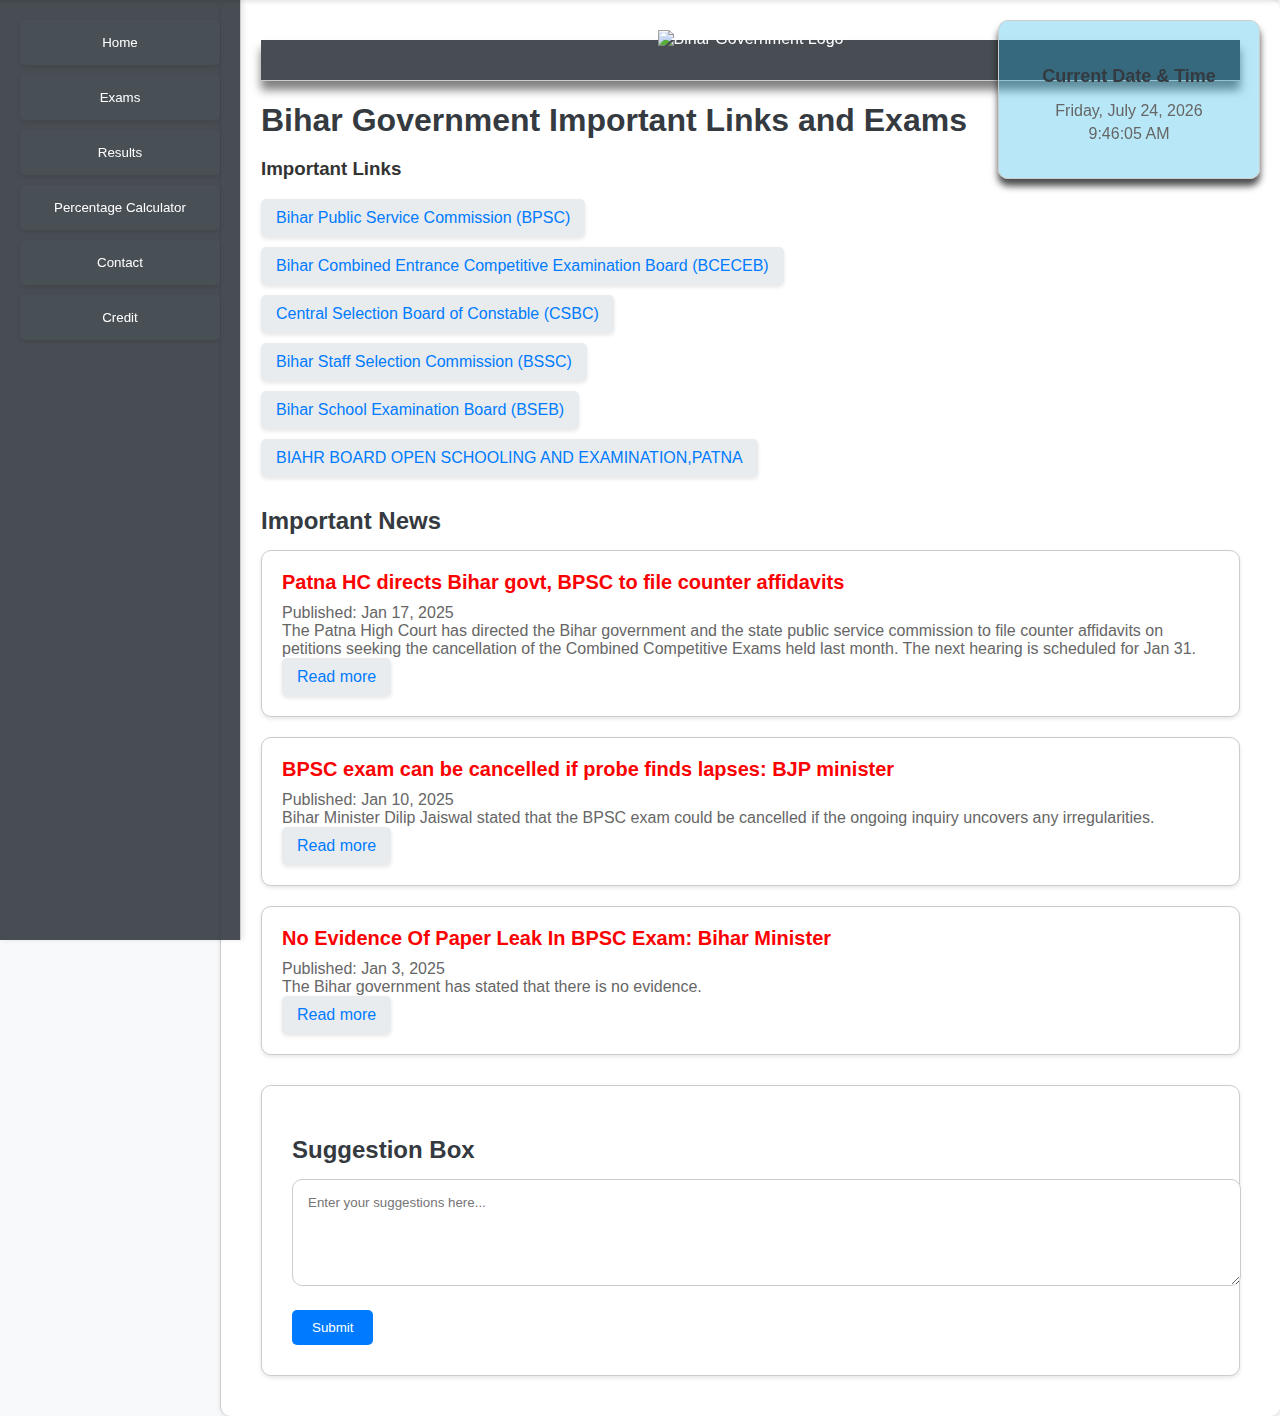
==== index.html @ d08b8e78 "Add files via upload" ====
<!DOCTYPE html>
<html lang="en">
<head>
    <meta charset="UTF-8">
    <meta name="viewport" content="width=device-width, initial-scale=1.0">
    <title>Bihar Government Links & News</title>
   
    <style>
        body {
            font-family: 'Segoe UI', Tahoma, Geneva, Verdana, sans-serif;
            margin: 0;
            padding: 0;
            background-color: #f8f9fa;
            color: #333;
            position: relative; /* Added to ensure the overlay is positioned correctly */
            z-index: 1; /* Added to ensure the body content is above the overlay */
        }
        header {
            background-color: rgba(52, 58, 64, 0.9); /* Adjusted transparency */
            color: #fff;
            padding: 20px;
            text-align: center;
            position: relative;
            box-shadow: 0 9px 9px rgba(0, 0, 0, 0.5);
            border-bottom: 1px solid #ccc; /* Added border */
        }
        header img {
            position: absolute;
            left: 50%;
            top: 50%;
            transform: translate(-50%, -50%);
            height: 60px;
        }
        .container {
            display: flex;
            flex-wrap: wrap;
        }
        .sidebar {
            flex-shrink: 0;
            width: 200px; /* Adjusted width */
            background-color: rgba(52, 58, 64, 0.9); /* Adjusted transparency */
            padding: 20px;
            box-shadow: 2px 0 5px rgba(0, 0, 0, 0.1);
            color: #fff;
            position: fixed;
            top: 0;
            left: 0;
            height: 100vh;
            overflow-y: auto;
            border-right: 1px solid #ccc; /* Added border */
            transition: transform 0.3s ease-in-out;
        }
        .sidebar.hidden {
            transform: translateX(-100%);
        }
        .sidebar button {
            width: 100%; /* Adjusted width */
            padding: 15px; /* Adjusted padding */
            margin-bottom: 10px;
            background-color: rgba(73, 80, 87, 0.9); /* Adjusted transparency */
            color: #fff;
            border: none;
            border-radius: 5px;
            cursor: pointer;
            transition: background-color 0.3s, transform 0.3s, box-shadow 0.3s;
            box-shadow: 0 2px 4px rgba(0, 0, 0, 0.1);
        }
        .sidebar button:hover {
            background-color: rgba(108, 117, 125, 0.9); /* Adjusted transparency */
            transform: translateY(-2px);
            box-shadow: 0 4px 8px rgba(0, 0, 0, 0.2);
        }
        .content {
            flex-grow: 1;
            padding: 40px; /* Adjusted padding */
            margin-left: 220px; /* Adjusted margin */
            max-width: calc(100% - 220px); /* Adjusted max-width */
            background-color: rgba(255, 255, 255, 0.95); /* Adjusted transparency */
            border-radius: 10px;
            box-shadow: 0 2px 4px rgba(0, 0, 0, 0.1);
            border-left: 1px solid #ccc; /* Added border */
        }
        .reopen-sidebar {
            position: fixed;
            top: 20px;
            left: 20px;
            background-color: #007bff;
            color: #fff;
            padding: 10px 15px;
            border-radius: 5px;
            cursor: pointer;
            display: none;
            z-index: 1000;
        }
        .reopen-sidebar.show {
            display: block;
        }
        h1, h2 {
            color: #343a40;
            margin-bottom: 15px;
        }
        ul {
            list-style-type: none;
            padding: 0;
        }
        li {
            margin: 10px 0;
        }
        a {
            text-decoration: none;
            color: #007bff;
            background-color: #e9ecef;
            padding: 10px 15px;
            border-radius: 5px;
            display: inline-block;
            transition: background-color 0.3s, color 0.3s, transform 0.3s;
            box-shadow: 0 2px 4px rgba(0, 0, 0, 0.1);
        }
        a:hover {
            background-color: #007bff;
            color: #fff;
            transform: translateY(-2px);
            box-shadow: 0 4px 8px rgba(0, 0, 0, 0.2);
        }
        .news-section {
            margin-top: 30px;
        }
        .news-item {
            background-color: #fff;
            padding: 20px; /* Adjusted padding */
            border-radius: 10px; /* Adjusted border-radius */
            box-shadow: 0 2px 4px rgba(0, 0, 0, 0.1);
            margin-bottom: 20px; /* Adjusted margin-bottom */
            transition: transform 0.3s, box-shadow 0.3s;
            border: 1px solid #ccc; /* Added border */
        }
        .news-item:hover {
            transform: translateY(-5px);
            box-shadow: 0 4px 8px rgba(0, 0, 0, 0.2);
        }
        .news-item h3 {
            margin: 0 0 10px 0;
            font-size: 20px; /* Adjusted font-size */
            color: #fb0202;
        }
        .news-item p {
            margin: 0;
            font-size: 16px; /* Adjusted font-size */
            color: #666;
        }
        .back-to-top {
            position: fixed;
            bottom: 20px;
            right: 20px;
            background-color: #007bff;
            color: #fff;
            padding: 10px 15px;
            border-radius: 50%; /* Adjusted border-radius */
            text-align: center;
            cursor: pointer;
            box-shadow: 0 2px 4px rgba(0, 0, 0, 0.1);
            transition: background-color 0.3s, transform 0.3s;
            display: none;
        }
        .back-to-top:hover {
            background-color: #0056b3;
            transform: translateY(-2px);
        }
        .suggestion-box {
            background-color: #fff;
            padding: 30px; /* Adjusted padding */
            border-radius: 10px; /* Adjusted border-radius */
            box-shadow: 0 2px 4px rgba(0, 0, 0, 0.1);
            margin-top: 30px;
            border: 1px solid #ccc; /* Added border */
        }
        .suggestion-box h2 {
            color: #343a40;
            margin-bottom: 15px;
        }
        .suggestion-box textarea {
            width: 100%;
            padding: 15px; /* Adjusted padding */
            border-radius: 10px; /* Adjusted border-radius */
            border: 1px solid #ccc;
            margin-bottom: 20px; /* Adjusted margin-bottom */
            font-family: 'Segoe UI', Tahoma, Geneva, Verdana, sans-serif;
        }
        .suggestion-box button {
            background-color: #007bff;
            color: #fff;
            padding: 10px 20px; /* Adjusted padding */
            border: none;
            border-radius: 5px;
            cursor: pointer;
            transition: background-color 0.3s, transform 0.3s;
        }
        .suggestion-box button:hover {
            background-color: #0056b3;
            transform: translateY(-2px);
        }
        .notification-bar {
            position: fixed;
            top: 0;
            left: 0;
            width: 100%;
            background-color: rgba(255, 193, 7, 0.9); /* Adjusted transparency */
            color: #333;
            text-align: center;
            padding: 10px 0;
            box-shadow: 0 2px 4px rgba(0, 0, 0, 0.1);
            transform: translateY(-100%);
            transition: transform 0.3s ease-in-out;
            z-index: 1000;
            border-bottom: 1px solid #ccc; /* Added border */
        }
        .notification-bar.show {
            transform: translateY(0);
        }
        .notification-bar .close-btn {
            position: absolute;
            right: 10px;
            top: 50%;
            transform: translateY(-50%);
            background: none;
            border: none;
            font-size: 16px;
            cursor: pointer;
        }
        .credit-modal {
            display: none;
            position: fixed;
            top: 50%;
            left: 50%;
            transform: translate(-50%, -50%);
            background-color: rgba(255, 255, 255, 0.95); /* Adjusted transparency */
            padding: 30px; /* Adjusted padding */
            box-shadow: 0 2px 4px rgba(0, 0, 0, 0.1);
            border-radius: 10px; /* Adjusted border-radius */
            z-index: 1001;
            border: 1px solid #ccc; /* Added border */
        }
        .credit-modal.show {
            display: block;
        }
        .credit-modal .close-btn {
            background: none;
            border: none;
            font-size: 16px;
            cursor: pointer;
            position: absolute;
            top: 10px;
            right: 10px;
        }
        .date-time {
            background-color: rgba(12, 175, 230, 0.289); /* Adjusted transparency */
            padding: 30px;
            border-radius: 10px; /* Adjusted border-radius */
            box-shadow: 0 7px 7px rgba(0, 0, 0, 0.7);
            position: fixed;
            top: 20px;
            right: 20px;
            width: 200px;
            text-align: center;
            z-index: 1000;
            border: 1px solid #ccc; /* Added border */
        }
        .date-time h2 {
            color: #343a40;
            margin-bottom: 15px;
            font-size: 18px; /* Adjusted font-size */
        }
        .date-time p {
            margin: 5px 0;
            font-size: 16px; /* Adjusted font-size */
            color: #666;
        }
    </style>
    <script>
        document.addEventListener('DOMContentLoaded', function() {
            setTimeout(function() {
                document.querySelector('.sidebar').classList.add('hidden');
                document.querySelector('.reopen-sidebar').classList.add('show');
            }, 2000); // Hide the sidebar after 2 seconds

            document.querySelector('.reopen-sidebar').addEventListener('click', function() {
                document.querySelector('.sidebar').classList.remove('hidden');
                document.querySelector('.reopen-sidebar').classList.remove('show');
            });

            setTimeout(function() {
                document.querySelector('.notification-bar').classList.add('show');
            }, 1000); // Show the notification bar after 1 second

            document.querySelector('.notification-bar .close-btn').addEventListener('click', function() {
                document.querySelector('.notification-bar').classList.remove('show');
            });

            // Back to top button

            const backToTopButton = document.querySelector('.back-to-top');
            window.addEventListener('scroll', function() {
                if (window.scrollY > 200) {
                    backToTopButton.style.display = 'block';
                } else {
                    backToTopButton.style.display = 'none';
                }
            });

            backToTopButton.addEventListener('click', function() {
                window.scrollTo({
                    top: 0,
                    behavior: 'smooth'
                });
            });

            document.querySelector('.credit-btn').addEventListener('click', function() {
                document.querySelector('.credit-modal').classList.add('show');
            });

            document.querySelector('.credit-modal .close-btn').addEventListener('click', function() {
                document.querySelector('.credit-modal').classList.remove('show');
            });

            function updateDateTime() {
                const dateTimeBox = document.querySelector('.date-time');
                const now = new Date();
                const options = { weekday: 'long', year: 'numeric', month: 'long', day: 'numeric' };
                const date = now.toLocaleDateString(undefined, options);
                const time = now.toLocaleTimeString();
                dateTimeBox.innerHTML = `
                    <h2>Current Date & Time</h2>
                    <p>${date}</p>
                    <p>${time}</p>
                `;
            }

            setInterval(updateDateTime, 1000);
            updateDateTime();
        });
    </script>
    <head>
        <!-- ...existing code... -->
        <link rel="stylesheet" href="styles.css">
        <!-- ...existing code... -->
    </head>
</head>
<body>
    <!-- Notification bar -->
    <div class="notification-bar">
        Welcome to the Bihar Government Exams & News website!
        <button class="close-btn">&times;</button>
    </div>
    <div class="container">
        <div class="sidebar">
            <button onclick="location.href='#'">Home</button>
            <button onclick="location.href='index2.html'">Exams</button>
            <button onclick="location.href='index3.html'">Results</button>
            <button onclick="location.href='index5.html'">Percentage Calculator</button>
            <button onclick="location.href='index4.html'">Contact</button>
            <button class="credit-btn">Credit</button>
        </div>
        <div class="content">
            <header>
                <img src="https://upload.wikimedia.org/wikipedia/commons/thumb/0/0d/Bihar_Government_Banner.png/1600px-Bihar_Government_Banner.png" alt="Bihar Government Logo">
            </header>
            <h1>Bihar Government Important Links and Exams</h1>
            <main>
                <h3>Important Links</h3>
               

                <ul>
                    <li><a href="https://www.bpsc.bih.nic.in/" target="_blank">Bihar Public Service Commission (BPSC)</a></li>
                    <li><a href="https://bceceboard.bihar.gov.in/" target="_blank">Bihar Combined Entrance Competitive Examination Board (BCECEB)</a></li>
                    <li><a href="https://csbc.bih.nic.in/" target="_blank">Central Selection Board of Constable (CSBC)</a></li>
                    <li><a href="https://bssc.bihar.gov.in/" target="_blank">Bihar Staff Selection Commission (BSSC)</a></li>
                    <li><a href="https://secondary.biharboardonline.com/" target="_blank">Bihar School Examination Board (BSEB)</a></li>
                <li><a href="https://dirsecondary.biharboardonline.com/Index.html target=">BIAHR BOARD OPEN SCHOOLING AND EXAMINATION,PATNA</a></li> 

                </ul>
                <div class="news-section">
                    <h2>Important News</h2>
                    <div class="news-item">
                        <h3>Patna HC directs Bihar govt, BPSC to file counter affidavits</h3>
                        <p>Published: Jan 17, 2025</p>
                        <p>The Patna High Court has directed the Bihar government and the state public service commission to file counter affidavits on petitions seeking the cancellation of the Combined Competitive Exams held last month. The next hearing is scheduled for Jan 31.</p>
                        <a href="https://www.hindustantimes.com/education/exam-results/exam-row-patna-hc-directs-bihar-govt-bpsc-to-file-counter-affidavits-next-hearing-jan-31-101737053437340.html" target="_blank">Read more</a>
                    </div>
                    <div class="news-item">
                        <h3>BPSC exam can be cancelled if probe finds lapses: BJP minister</h3>
                        <p>Published: Jan 10, 2025</p>
                        <p>Bihar Minister Dilip Jaiswal stated that the BPSC exam could be cancelled if the ongoing inquiry uncovers any irregularities.</p>
                        <a href="https://www.hindustantimes.com/education/competitive-exams/bpsc-exam-can-be-cancelled-if-probe-finds-lapses-bjp-minister-101736311051870.html" target="_blank">Read more</a>
                    </div>
                    <div class="news-item">
                        <h3>No Evidence Of Paper Leak In BPSC Exam: Bihar Minister</h3>
                        <p>Published: Jan 3, 2025</p>
                        <p>The Bihar government has stated that there is no evidence.</p>
                        <a href="https://www.google.com/url?sa=t&source=web&rct=j&opi=89978449&url=https://www.ndtv.com/india-news/no-evidence-of-paper-leak-in-bpsc-exam-bihar-minister-7371666&ved=2ahUKEwjo9oKN-JGLAxWnyzgGHeesMJgQFnoECBYQAQ&usg=AOvVaw2LNPtvmWAkSWXSz63N6SAM" target="_blank">Read more</a>
                    </div>
                </div>
                <div class="date-time">
                    <!-- Date and time will be inserted here -->
                </div>
                <div class="suggestion-box">
                    <h2>Suggestion Box</h2>
                    <textarea rows="5" placeholder="Enter your suggestions here..."></textarea>
                    <button type="button">Submit</button>
                </div>
            </main>
        </div>
    </div>
    <div class="credit-modal">
        <button class="close-btn">&times;</button>
        <p>Website created by Siddhant Anand</p>
    </div>
    <a href="#" class="back-to-top" title="Back to top">^</a>
    <div class="reopen-sidebar">Reopen Sidebar</div>
</body>
</html>
---- styles.css ----
.social-buttons-container {
    font-family: "Roboto", sans-serif;
    margin: 30px;
    display: flex;
    gap: 100px;
}
  
.social-btn {
    background: #edf2f4;
    padding: 20px 40px; /* Increased padding */
    border-radius: 8px;
    text-decoration: none;
    color: #1d3557;
    font-weight: bold;
    position: relative;
    box-shadow: inset 0 -10px 7px -8px rgba(0, 0, 0, 0.2);
    font-size: 18px; /* Increased font size */
}
  
.social-btn .cover {
    position: absolute;
    inset: 0;
    display: flex;
    align-items: center;
    justify-content: center;
    background: #edf2f4;
    transform-origin: center bottom;
    font-size: 36px; /* Increased icon size */
    border-radius: 8px;
    transition: all 400ms ease;
}
  
.social-btn:hover .cover {
    transform: rotateX(140deg);
    box-shadow: 0 -8px 30px -2px rgba(0, 0, 0, 0.2);
    border-top: 4px solid #b0b0b0;
}
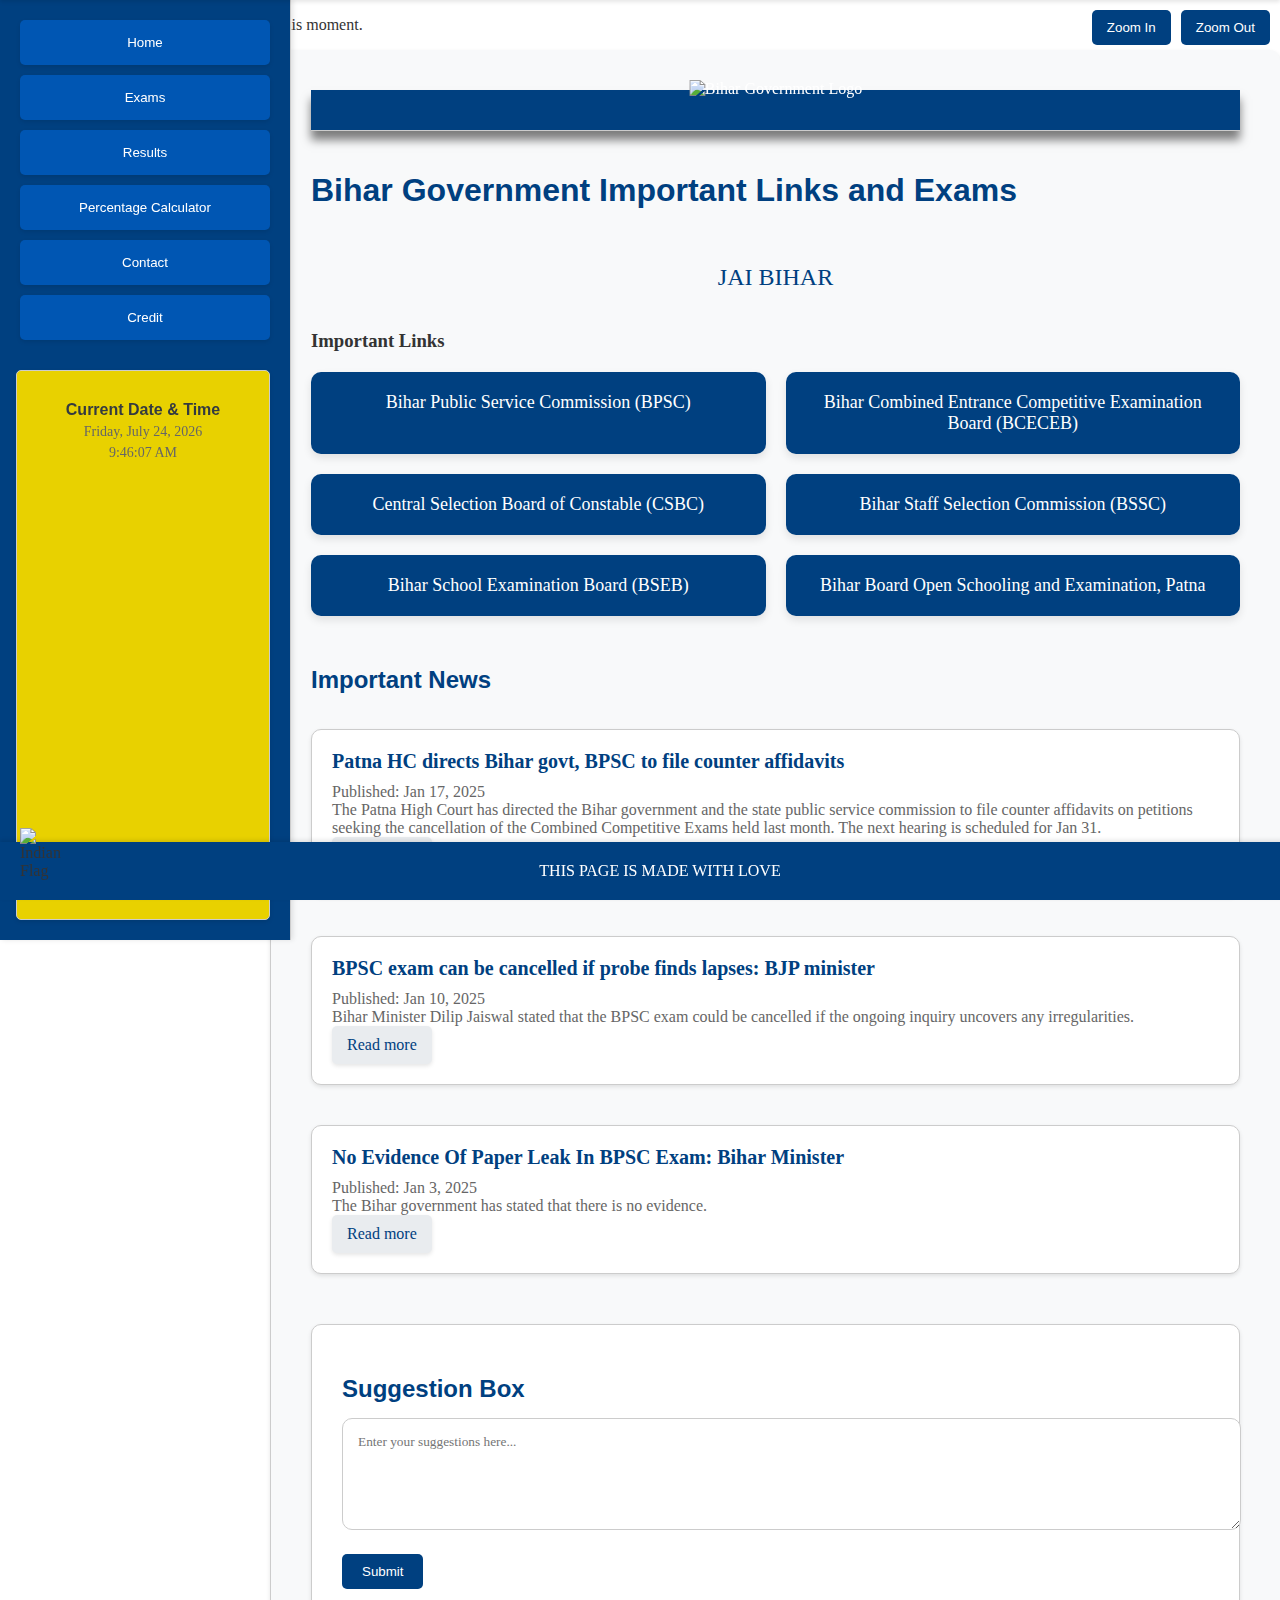
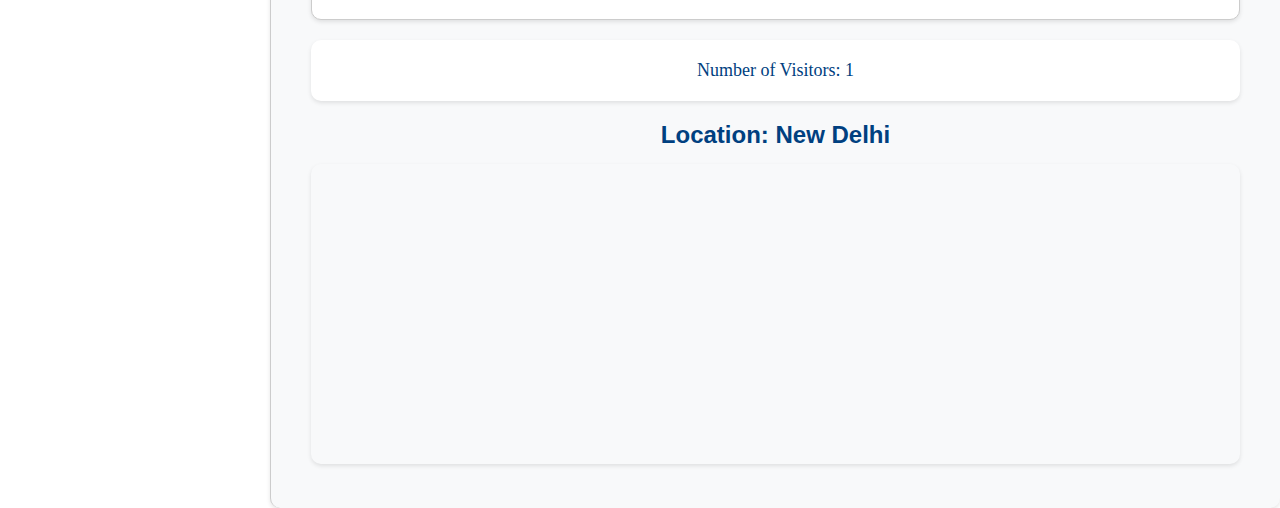
==== commit ed0d1310: "Add files via upload" ====
--- a/index.html
+++ b/index.html
@@ -4,25 +4,25 @@
     <meta charset="UTF-8">
     <meta name="viewport" content="width=device-width, initial-scale=1.0">
     <title>Bihar Government Links & News</title>
-   
+    <link rel="stylesheet" href="styles.css">
     <style>
         body {
-            font-family: 'Segoe UI', Tahoma, Geneva, Verdana, sans-serif;
+            font-family: 'Times New Roman', Times, serif;
             margin: 0;
             padding: 0;
-            background-color: #f8f9fa;
+            background-color: #fff;
             color: #333;
-            position: relative; /* Added to ensure the overlay is positioned correctly */
-            z-index: 1; /* Added to ensure the body content is above the overlay */
+            position: relative;
+            z-index: 1;
         }
         header {
-            background-color: rgba(52, 58, 64, 0.9); /* Adjusted transparency */
+            background-color: #004080;
             color: #fff;
             padding: 20px;
             text-align: center;
             position: relative;
             box-shadow: 0 9px 9px rgba(0, 0, 0, 0.5);
-            border-bottom: 1px solid #ccc; /* Added border */
+            border-bottom: 1px solid #ccc;
         }
         header img {
             position: absolute;
@@ -37,8 +37,8 @@
         }
         .sidebar {
             flex-shrink: 0;
-            width: 200px; /* Adjusted width */
-            background-color: rgba(52, 58, 64, 0.9); /* Adjusted transparency */
+            width: 250px;
+            background-color: #004080;
             padding: 20px;
             box-shadow: 2px 0 5px rgba(0, 0, 0, 0.1);
             color: #fff;
@@ -47,17 +47,48 @@
             left: 0;
             height: 100vh;
             overflow-y: auto;
-            border-right: 1px solid #ccc; /* Added border */
+            border-right: 1px solid #ccc;
+            bottom: 0;
+            transform: translateX(0);
             transition: transform 0.3s ease-in-out;
+            animation: backgroundAnimation 10s infinite alternate;
+        }
+        @keyframes backgroundAnimation {
+            0% {
+                background-color: #004080;
+            }
+            50% {
+                background-color: #0056b3;
+            }
+            100% {
+                background-color: #004080;
+            }
         }
         .sidebar.hidden {
             transform: translateX(-100%);
         }
+        .sidebar .date-time {
+            background-color: #e8d100;
+            color: #0371e4;
+            padding: 30px 1px;
+            border-radius: 5px;
+            text-align: center;
+            margin-top: 350px;
+            box-shadow: 0 2px 4px rgba(0, 0, 0, 0.1);
+        }
+        .sidebar .date-time h2 {
+            margin: 0;
+            font-size: 16px;
+        }
+        .sidebar .date-time p {
+            margin: 5px 0;
+            font-size: 14px;
+        }
         .sidebar button {
-            width: 100%; /* Adjusted width */
-            padding: 15px; /* Adjusted padding */
+            width: 100%;
+            padding: 15px;
             margin-bottom: 10px;
-            background-color: rgba(73, 80, 87, 0.9); /* Adjusted transparency */
+            background-color: #0056b3;
             color: #fff;
             border: none;
             border-radius: 5px;
@@ -66,19 +97,22 @@
             box-shadow: 0 2px 4px rgba(0, 0, 0, 0.1);
         }
         .sidebar button:hover {
-            background-color: rgba(108, 117, 125, 0.9); /* Adjusted transparency */
+            background-color: #003366;
             transform: translateY(-2px);
             box-shadow: 0 4px 8px rgba(0, 0, 0, 0.2);
         }
         .content {
             flex-grow: 1;
-            padding: 40px; /* Adjusted padding */
-            margin-left: 220px; /* Adjusted margin */
-            max-width: calc(100% - 220px); /* Adjusted max-width */
-            background-color: rgba(255, 255, 255, 0.95); /* Adjusted transparency */
-            border-radius: 10px;
-            box-shadow: 0 2px 4px rgba(0, 0, 0, 0.1);
-            border-left: 1px solid #ccc; /* Added border */
+            padding: 40px;
+            margin-left: 270px;
+            max-width: calc(100% - 270px);
+            background-color: #f8f9fa;
+            border-radius: 10px;
+            box-shadow: 0 2px 4px rgba(0, 0, 0, 0.1);
+            border-left: 1px solid #ccc;
+            display: flex;
+            flex-direction: column;
+            gap: 20px;
         }
         .reopen-sidebar {
             position: fixed;
@@ -96,7 +130,7 @@
             display: block;
         }
         h1, h2 {
-            color: #343a40;
+            color: #004080;
             margin-bottom: 15px;
         }
         ul {
@@ -108,7 +142,7 @@
         }
         a {
             text-decoration: none;
-            color: #007bff;
+            color: #004080;
             background-color: #e9ecef;
             padding: 10px 15px;
             border-radius: 5px;
@@ -117,22 +151,24 @@
             box-shadow: 0 2px 4px rgba(0, 0, 0, 0.1);
         }
         a:hover {
-            background-color: #007bff;
+            background-color: #004080;
             color: #fff;
             transform: translateY(-2px);
             box-shadow: 0 4px 8px rgba(0, 0, 0, 0.2);
         }
         .news-section {
-            margin-top: 30px;
+            display: flex;
+            flex-direction: column;
+            gap: 20px;
         }
         .news-item {
             background-color: #fff;
-            padding: 20px; /* Adjusted padding */
-            border-radius: 10px; /* Adjusted border-radius */
-            box-shadow: 0 2px 4px rgba(0, 0, 0, 0.1);
-            margin-bottom: 20px; /* Adjusted margin-bottom */
+            padding: 20px;
+            border-radius: 10px;
+            box-shadow: 0 2px 4px rgba(0, 0, 0, 0.1);
+            margin-bottom: 20px;
             transition: transform 0.3s, box-shadow 0.3s;
-            border: 1px solid #ccc; /* Added border */
+            border: 1px solid #ccc;
         }
         .news-item:hover {
             transform: translateY(-5px);
@@ -140,22 +176,22 @@
         }
         .news-item h3 {
             margin: 0 0 10px 0;
-            font-size: 20px; /* Adjusted font-size */
-            color: #fb0202;
+            font-size: 20px;
+            color: #004080;
         }
         .news-item p {
             margin: 0;
-            font-size: 16px; /* Adjusted font-size */
+            font-size: 16px;
             color: #666;
         }
         .back-to-top {
             position: fixed;
             bottom: 20px;
             right: 20px;
-            background-color: #007bff;
+            background-color: #004080;
             color: #fff;
             padding: 10px 15px;
-            border-radius: 50%; /* Adjusted border-radius */
+            border-radius: 50%;
             text-align: center;
             cursor: pointer;
             box-shadow: 0 2px 4px rgba(0, 0, 0, 0.1);
@@ -163,40 +199,40 @@
             display: none;
         }
         .back-to-top:hover {
-            background-color: #0056b3;
+            background-color: #003366;
             transform: translateY(-2px);
         }
         .suggestion-box {
             background-color: #fff;
-            padding: 30px; /* Adjusted padding */
-            border-radius: 10px; /* Adjusted border-radius */
+            padding: 30px;
+            border-radius: 10px;
             box-shadow: 0 2px 4px rgba(0, 0, 0, 0.1);
             margin-top: 30px;
-            border: 1px solid #ccc; /* Added border */
+            border: 1px solid #ccc;
         }
         .suggestion-box h2 {
-            color: #343a40;
+            color: #004080;
             margin-bottom: 15px;
         }
         .suggestion-box textarea {
             width: 100%;
-            padding: 15px; /* Adjusted padding */
-            border-radius: 10px; /* Adjusted border-radius */
+            padding: 15px;
+            border-radius: 10px;
             border: 1px solid #ccc;
-            margin-bottom: 20px; /* Adjusted margin-bottom */
-            font-family: 'Segoe UI', Tahoma, Geneva, Verdana, sans-serif;
+            margin-bottom: 20px;
+            font-family: 'Times New Roman', Times, serif;
         }
         .suggestion-box button {
-            background-color: #007bff;
-            color: #fff;
-            padding: 10px 20px; /* Adjusted padding */
+            background-color: #004080;
+            color: #fff;
+            padding: 10px 20px;
             border: none;
             border-radius: 5px;
             cursor: pointer;
             transition: background-color 0.3s, transform 0.3s;
         }
         .suggestion-box button:hover {
-            background-color: #0056b3;
+            background-color: #003366;
             transform: translateY(-2px);
         }
         .notification-bar {
@@ -204,7 +240,7 @@
             top: 0;
             left: 0;
             width: 100%;
-            background-color: rgba(255, 193, 7, 0.9); /* Adjusted transparency */
+            background-color: #ffcc00;
             color: #333;
             text-align: center;
             padding: 10px 0;
@@ -212,7 +248,7 @@
             transform: translateY(-100%);
             transition: transform 0.3s ease-in-out;
             z-index: 1000;
-            border-bottom: 1px solid #ccc; /* Added border */
+            border-bottom: 1px solid #ccc;
         }
         .notification-bar.show {
             transform: translateY(0);
@@ -233,12 +269,12 @@
             top: 50%;
             left: 50%;
             transform: translate(-50%, -50%);
-            background-color: rgba(255, 255, 255, 0.95); /* Adjusted transparency */
-            padding: 30px; /* Adjusted padding */
-            box-shadow: 0 2px 4px rgba(0, 0, 0, 0.1);
-            border-radius: 10px; /* Adjusted border-radius */
+            background-color: #fff;
+            padding: 30px;
+            box-shadow: 0 2px 4px rgba(0, 0, 0, 0.1);
+            border-radius: 10px;
             z-index: 1001;
-            border: 1px solid #ccc; /* Added border */
+            border: 1px solid #ccc;
         }
         .credit-modal.show {
             display: block;
@@ -252,105 +288,130 @@
             top: 10px;
             right: 10px;
         }
-        .date-time {
-            background-color: rgba(12, 175, 230, 0.289); /* Adjusted transparency */
-            padding: 30px;
-            border-radius: 10px; /* Adjusted border-radius */
-            box-shadow: 0 7px 7px rgba(0, 0, 0, 0.7);
-            position: fixed;
-            top: 20px;
-            right: 20px;
-            width: 200px;
-            text-align: center;
-            z-index: 1000;
-            border: 1px solid #ccc; /* Added border */
-        }
-        .date-time h2 {
-            color: #343a40;
-            margin-bottom: 15px;
-            font-size: 18px; /* Adjusted font-size */
-        }
-        .date-time p {
-            margin: 5px 0;
-            font-size: 16px; /* Adjusted font-size */
-            color: #666;
+        .slogan {
+            font-size: 24px;
+            color: #004080;
+            text-align: center;
+            margin-top: 20px;
+            animation: fadeIn 2s ease-in-out;
+        }
+        @keyframes fadeIn {
+            from {
+                opacity: 0;
+            }
+            to {
+                opacity: 1;
+            }
+        }
+        .important-links {
+            display: flex;
+            flex-wrap: wrap;
+            gap: 20px;
+            margin-top: 20px;
+        }
+        .important-links a {
+            flex: 1 1 calc(33.333% - 20px);
+            background-color: #004080;
+            color: #fff;
+            padding: 20px;
+            border-radius: 10px;
+            text-align: center;
+            font-size: 18px;
+            transition: background-color 0.3s, transform 0.3s, box-shadow 0.3s;
+            box-shadow: 0 4px 8px rgba(0, 0, 0, 0.1);
+            text-decoration: none;
+        }
+        .important-links a:hover {
+            background-color: #003366;
+            transform: translateY(-5px);
+            box-shadow: 0 8px 16px rgba(0, 0, 0, 0.2);
+        }
+        .footer {
+            background-color: #004080;
+            color: #fff;
+            text-align: center;
+            padding: 20px;
+            position: fixed;
+            bottom: 0;
+            width: 100%;
+            box-shadow: 0 -2px 4px rgba(0, 0, 0, 0.1);
+        }
+        .map-container {
+            margin-top: 20px;
+            text-align: center;
+        }
+        .map-container iframe {
+            width: 100%;
+            height: 300px;
+            border: none;
+            border-radius: 10px;
+            box-shadow: 0 2px 4px rgba(0, 0, 0, 0.1);
+        }
+        .zoom-controls {
+            position: fixed;
+            top: 10px;
+            right: 10px;
+            display: flex;
+            gap: 10px;
+        }
+        .zoom-controls button {
+            background-color: #004080;
+            color: #fff;
+            border: none;
+            padding: 10px 15px;
+            border-radius: 5px;
+            cursor: pointer;
+            transition: background-color 0.3s, transform 0.3s;
+        }
+        .zoom-controls button:hover {
+            background-color: #003366;
+            transform: translateY(-2px);
+        }
+        .spinner {
+            display: none;
+            position: fixed;
+            top: 50%;
+            left: 50%;
+            transform: translate(-50%, -50%);
+            border: 16px solid #f3f3f3;
+            border-top: 16px solid #3498db;
+            border-radius: 50%;
+            width: 120px;
+            height: 120px;
+            animation: spin 2s linear infinite;
+            z-index: 1002;
+        }
+        @keyframes spin {
+            0% { transform: rotate(0deg); }
+            100% { transform: rotate(360deg); }
+        }
+        .visitor-counter {
+            background-color: #fff;
+            padding: 20px;
+            border-radius: 10px;
+            box-shadow: 0 2px 4px rgba(0, 0, 0, 0.1);
+            margin-top: 20px;
+            text-align: center;
+            font-size: 18px;
+            color: #004080;
         }
     </style>
-    <script>
-        document.addEventListener('DOMContentLoaded', function() {
-            setTimeout(function() {
-                document.querySelector('.sidebar').classList.add('hidden');
-                document.querySelector('.reopen-sidebar').classList.add('show');
-            }, 2000); // Hide the sidebar after 2 seconds
-
-            document.querySelector('.reopen-sidebar').addEventListener('click', function() {
-                document.querySelector('.sidebar').classList.remove('hidden');
-                document.querySelector('.reopen-sidebar').classList.remove('show');
-            });
-
-            setTimeout(function() {
-                document.querySelector('.notification-bar').classList.add('show');
-            }, 1000); // Show the notification bar after 1 second
-
-            document.querySelector('.notification-bar .close-btn').addEventListener('click', function() {
-                document.querySelector('.notification-bar').classList.remove('show');
-            });
-
-            // Back to top button
-
-            const backToTopButton = document.querySelector('.back-to-top');
-            window.addEventListener('scroll', function() {
-                if (window.scrollY > 200) {
-                    backToTopButton.style.display = 'block';
-                } else {
-                    backToTopButton.style.display = 'none';
-                }
-            });
-
-            backToTopButton.addEventListener('click', function() {
-                window.scrollTo({
-                    top: 0,
-                    behavior: 'smooth'
-                });
-            });
-
-            document.querySelector('.credit-btn').addEventListener('click', function() {
-                document.querySelector('.credit-modal').classList.add('show');
-            });
-
-            document.querySelector('.credit-modal .close-btn').addEventListener('click', function() {
-                document.querySelector('.credit-modal').classList.remove('show');
-            });
-
-            function updateDateTime() {
-                const dateTimeBox = document.querySelector('.date-time');
-                const now = new Date();
-                const options = { weekday: 'long', year: 'numeric', month: 'long', day: 'numeric' };
-                const date = now.toLocaleDateString(undefined, options);
-                const time = now.toLocaleTimeString();
-                dateTimeBox.innerHTML = `
-                    <h2>Current Date & Time</h2>
-                    <p>${date}</p>
-                    <p>${time}</p>
-                `;
-            }
-
-            setInterval(updateDateTime, 1000);
-            updateDateTime();
-        });
-    </script>
-    <head>
-        <!-- ...existing code... -->
-        <link rel="stylesheet" href="styles.css">
-        <!-- ...existing code... -->
-    </head>
 </head>
 <body>
-    <!-- Notification bar -->
+    <div class="spinner"></div>
     <div class="notification-bar">
         Welcome to the Bihar Government Exams & News website!
+        This is not a real website. It is created for educational purposes only.
         <button class="close-btn">&times;</button>
     </div>
+    <div class="warning-bar">
+        <p>Warning: Some features are not working at this moment.</p>
+    </div>
+    <div class="zoom-controls">
+        <button onclick="zoomIn()">Zoom In</button>
+        <button onclick="zoomOut()">Zoom Out</button>
+    </div>
+    <div class="reopen-sidebar" onclick="toggleSidebar()">☰</div>
     <div class="container">
         <div class="sidebar">
             <button onclick="location.href='#'">Home</button>
@@ -359,25 +420,32 @@
             <button onclick="location.href='index5.html'">Percentage Calculator</button>
             <button onclick="location.href='index4.html'">Contact</button>
             <button class="credit-btn">Credit</button>
+            <div class="advertising-block">
+                <h2>Advertise Here</h2>
+                <p>Contact: siddhant.anand17@gmail.com</p>
+            </div>
+            <div class="date-time">
+                <h2>Date & Time</h2>
+                <p id="current-date"></p>
+                <p id="current-time"></p>
+            </div>
         </div>
         <div class="content">
             <header>
                 <img src="https://upload.wikimedia.org/wikipedia/commons/thumb/0/0d/Bihar_Government_Banner.png/1600px-Bihar_Government_Banner.png" alt="Bihar Government Logo">
             </header>
             <h1>Bihar Government Important Links and Exams</h1>
+            <div class="slogan">JAI BIHAR</div>
             <main>
                 <h3>Important Links</h3>
-               
-
-                <ul>
-                    <li><a href="https://www.bpsc.bih.nic.in/" target="_blank">Bihar Public Service Commission (BPSC)</a></li>
-                    <li><a href="https://bceceboard.bihar.gov.in/" target="_blank">Bihar Combined Entrance Competitive Examination Board (BCECEB)</a></li>
-                    <li><a href="https://csbc.bih.nic.in/" target="_blank">Central Selection Board of Constable (CSBC)</a></li>
-                    <li><a href="https://bssc.bihar.gov.in/" target="_blank">Bihar Staff Selection Commission (BSSC)</a></li>
-                    <li><a href="https://secondary.biharboardonline.com/" target="_blank">Bihar School Examination Board (BSEB)</a></li>
-                <li><a href="https://dirsecondary.biharboardonline.com/Index.html target=">BIAHR BOARD OPEN SCHOOLING AND EXAMINATION,PATNA</a></li> 
-
-                </ul>
+                <div class="important-links">
+                    <a href="https://www.bpsc.bih.nic.in/" target="_blank">Bihar Public Service Commission (BPSC)</a>
+                    <a href="https://bceceboard.bihar.gov.in/" target="_blank">Bihar Combined Entrance Competitive Examination Board (BCECEB)</a>
+                    <a href="https://csbc.bih.nic.in/" target="_blank">Central Selection Board of Constable (CSBC)</a>
+                    <a href="https://bssc.bihar.gov.in/" target="_blank">Bihar Staff Selection Commission (BSSC)</a>
+                    <a href="https://secondary.biharboardonline.com/" target="_blank">Bihar School Examination Board (BSEB)</a>
+                    <a href="https://dirsecondary.biharboardonline.com/Index.html" target="_blank">Bihar Board Open Schooling and Examination, Patna</a>
+                </div>
                 <div class="news-section">
                     <h2>Important News</h2>
                     <div class="news-item">
@@ -399,13 +467,19 @@
                         <a href="https://www.google.com/url?sa=t&source=web&rct=j&opi=89978449&url=https://www.ndtv.com/india-news/no-evidence-of-paper-leak-in-bpsc-exam-bihar-minister-7371666&ved=2ahUKEwjo9oKN-JGLAxWnyzgGHeesMJgQFnoECBYQAQ&usg=AOvVaw2LNPtvmWAkSWXSz63N6SAM" target="_blank">Read more</a>
                     </div>
                 </div>
-                <div class="date-time">
-                    <!-- Date and time will be inserted here -->
-                </div>
                 <div class="suggestion-box">
                     <h2>Suggestion Box</h2>
                     <textarea rows="5" placeholder="Enter your suggestions here..."></textarea>
                     <button type="button">Submit</button>
+                </div>
+                <div class="visitor-counter" id="visitor-count">
+                    Number of Visitors: 0
+                </div>
+                <div class="map-container">
+                    <h2>Location: New Delhi</h2>
+                    <div class="map-box">
+                        <iframe src="https://www.google.com/maps/embed?pb=!1m18!1m12!1m3!1d224345.839123456!2d77.068897!3d28.527280!2m3!1f0!2f0!3f0!3m2!1i1024!2i768!4f13.1!3m3!1m2!1s0x390d1d1d1d1d1d1d%3A0x1d1d1d1d1d1d1d!2sNew%20Delhi%2C%20Delhi%2C%20India!5e0!3m2!1sen!2sus!4v1633021234567!5m2!1sen!2sus" allowfullscreen="" loading="lazy"></iframe>
+                    </div>
                 </div>
             </main>
         </div>
@@ -415,6 +489,61 @@
         <p>Website created by Siddhant Anand</p>
     </div>
     <a href="#" class="back-to-top" title="Back to top">^</a>
-    <div class="reopen-sidebar">Reopen Sidebar</div>
+    <img src="https://upload.wikimedia.org/wikipedia/en/4/41/Flag_of_India.svg" alt="Indian Flag" class="india-flag">
+    <div class="footer">
+        THIS PAGE IS MADE WITH LOVE
+    </div>
+    <script src="index.js"></script>
+    <script>
+        function updateDateTime() {
+            const now = new Date();
+            const date = now.toLocaleDateString();
+            const time = now.toLocaleTimeString();
+            document.getElementById('current-date').textContent = date;
+            document.getElementById('current-time').textContent = time;
+        }
+        setInterval(updateDateTime, 1000);
+        updateDateTime();
+
+        function zoomIn() {
+            document.body.style.zoom = (parseFloat(document.body.style.zoom || 1) + 0.1).toString();
+        }
+
+        function zoomOut() {
+            document.body.style.zoom = (parseFloat(document.body.style.zoom || 1) - 0.1).toString();
+        }
+
+        function toggleSidebar() {
+            const sidebar = document.querySelector('.sidebar');
+            const reopenButton = document.querySelector('.reopen-sidebar');
+            sidebar.classList.toggle('hidden');
+            reopenButton.classList.toggle('show');
+        }
+
+        document.querySelector('.close-btn').addEventListener('click', () => {
+            document.querySelector('.notification-bar').classList.remove('show');
+        });
+
+        document.querySelector('.credit-btn').addEventListener('click', () => {
+            document.querySelector('.credit-modal').classList.add('show');
+        });
+
+        document.querySelector('.credit-modal .close-btn').addEventListener('click', () => {
+            document.querySelector('.credit-modal').classList.remove('show');
+        });
+
+        document.querySelector('.back-to-top').addEventListener('click', () => {
+            window.scrollTo({ top: 0, behavior: 'smooth' });
+        });
+
+        window.addEventListener('scroll', () => {
+            if (window.scrollY > 200) {
+                document.querySelector('.back-to-top').style.display = 'block';
+            } else {
+                document.querySelector('.back-to-top').style.display = 'none';
+            }
+        });
+    </script>
+    <script data-name="BMC-Widget" data-cfasync="false" src="https://cdnjs.buymeacoffee.com/1.0.0/widget.prod.min.js" data-id="Siddhant17" data-description="Support me on Buy me a coffee!" data-message="" data-color="#FF813F" data-position="Right" data-x_margin="18" data-y_margin="18"></script>
 </body>
 </html>
--- a/styles.css
+++ b/styles.css
@@ -1,3 +1,387 @@
+body {
+    font-family: 'Roboto', sans-serif;
+    margin: 0;
+    padding: 0;
+    background-color: #f8f9fa;
+    color: #333;
+    position: relative;
+    z-index: 1;
+}
+
+header {
+    background-color: rgba(52, 58, 64, 0.9);
+    color: #fff;
+    padding: 20px;
+    text-align: center;
+    position: relative;
+    box-shadow: 0 9px 9px rgba(0, 0, 0, 0.5);
+    border-bottom: 1px solid #ccc;
+    animation: fadeInDown 1s ease-in-out;
+}
+
+header img {
+    position: absolute;
+    left: 50%;
+    top: 50%;
+    transform: translate(-50%, -50%);
+    height: 60px;
+}
+
+@keyframes fadeInDown {
+    from {
+        opacity: 0;
+        transform: translateY(-20px);
+    }
+    to {
+        opacity: 1;
+        transform: translateY(0);
+    }
+}
+
+.container {
+    display: flex;
+    flex-wrap: wrap;
+}
+
+.sidebar {
+    flex-shrink: 0;
+    width: 200px;
+    background-color: rgba(52, 58, 64, 0.9);
+    padding: 20px;
+    box-shadow: 2px 0 5px rgba(0, 0, 0, 0.1);
+    color: #fff;
+    position: fixed;
+    top: 0;
+    left: 0;
+    height: 100vh;
+    overflow-y: auto;
+    border-right: 1px solid #ccc;
+    transition: transform 0.3s ease-in-out;
+    animation: fadeInLeft 1s ease-in-out;
+}
+
+@keyframes fadeInLeft {
+    from {
+        opacity: 0;
+        transform: translateX(-20px);
+    }
+    to {
+        opacity: 1;
+        transform: translateX(0);
+    }
+}
+
+.sidebar.hidden {
+    transform: translateX(-100%);
+}
+
+.sidebar button {
+    width: 100%;
+    padding: 15px;
+    margin-bottom: 10px;
+    background-color: rgba(73, 80, 87, 0.9);
+    color: #fff;
+    border: none;
+    border-radius: 5px;
+    cursor: pointer;
+    transition: background-color 0.3s, transform 0.3s, box-shadow 0.3s;
+    box-shadow: 0 2px 4px rgba(0, 0, 0, 0.1);
+}
+
+.sidebar button:hover {
+    background-color: rgba(108, 117, 125, 0.9);
+    transform: translateY(-2px);
+    box-shadow: 0 4px 8px rgba(0, 0, 0, 0.2);
+}
+
+.sidebar .date-time {
+    background-color: #e8d100;
+    color: #0371e4;
+    padding: 70px 30px;
+    border-radius: 5px;
+    text-align: center;
+    margin-top: 470px;
+    box-shadow: 0 2px 4px rgba(0, 0, 0, 0.1);
+    position: absolute;
+    bottom: 20px;
+    width: calc(100% - 40px);
+}
+
+.content {
+    flex-grow: 1;
+    padding: 40px;
+    margin-left: 220px;
+    max-width: calc(100% - 220px);
+    background-color: rgba(255, 255, 255, 0.95);
+    border-radius: 10px;
+    box-shadow: 0 2px 4px rgba(0, 0, 0, 0.1);
+    border-left: 1px solid #ccc;
+    animation: fadeInRight 1s ease-in-out;
+}
+
+@keyframes fadeInRight {
+    from {
+        opacity: 0;
+        transform: translateX(20px);
+    }
+    to {
+        opacity: 1;
+        transform: translateX(0);
+    }
+}
+
+.reopen-sidebar {
+    position: fixed;
+    top: 20px;
+    left: 20px;
+    background-color: #007bff;
+    color: #fff;
+    padding: 10px 15px;
+    border-radius: 5px;
+    cursor: pointer;
+    display: none;
+    z-index: 1000;
+}
+
+.reopen-sidebar.show {
+    display: block;
+}
+
+h1, h2 {
+    color: #343a40;
+    margin-bottom: 15px;
+    font-family: 'Roboto', sans-serif;
+}
+
+ul {
+    list-style-type: none;
+    padding: 0;
+}
+
+li {
+    margin: 10px 0;
+}
+
+a {
+    text-decoration: none;
+    color: #007bff;
+    background-color: #e9ecef;
+    padding: 10px 15px;
+    border-radius: 5px;
+    display: inline-block;
+    transition: background-color 0.3s, color 0.3s, transform 0.3s;
+    box-shadow: 0 2px 4px rgba(0, 0, 0, 0.1);
+}
+
+a:hover {
+    background-color: #007bff;
+    color: #fff;
+    transform: translateY(-2px);
+    box-shadow: 0 4px 8px rgba(0, 0, 0, 0.2);
+}
+
+.news-section {
+    margin-top: 30px;
+}
+
+.news-item {
+    background-color: #fff;
+    padding: 20px;
+    border-radius: 10px;
+    box-shadow: 0 2px 4px rgba(0, 0, 0, 0.1);
+    margin-bottom: 20px;
+    transition: transform 0.3s, box-shadow 0.3s;
+    border: 1px solid #ccc;
+}
+
+.news-item:hover {
+    transform: translateY(-5px);
+    box-shadow: 0 4px 8px rgba(0, 0, 0, 0.2);
+}
+
+.news-item h3 {
+    margin: 0 0 10px 0;
+    font-size: 20px;
+    color: #fb0202;
+}
+
+.news-item p {
+    margin: 0;
+    font-size: 16px;
+    color: #666;
+}
+
+.back-to-top {
+    position: fixed;
+    bottom: 20px;
+    right: 20px;
+    background-color: #007bff;
+    color: #fff;
+    padding: 10px 15px;
+    border-radius: 50%;
+    text-align: center;
+    cursor: pointer;
+    box-shadow: 0 2px 4px rgba(0, 0, 0, 0.1);
+    transition: background-color 0.3s, transform 0.3s;
+    display: none;
+}
+
+.back-to-top:hover {
+    background-color: #0056b3;
+    transform: translateY(-2px);
+}
+
+.suggestion-box {
+    background-color: #fff;
+    padding: 30px;
+    border-radius: 10px;
+    box-shadow: 0 2px 4px rgba(0, 0, 0, 0.1);
+    margin-top: 30px;
+    border: 1px solid #ccc;
+}
+
+.suggestion-box h2 {
+    color: #343a40;
+    margin-bottom: 15px;
+}
+
+.suggestion-box textarea {
+    width: 100%;
+    padding: 15px;
+    border-radius: 10px;
+    border: 1px solid #ccc;
+    margin-bottom: 20px;
+    font-family: 'Roboto', sans-serif;
+}
+
+.suggestion-box button {
+    background-color: #007bff;
+    color: #fff;
+    padding: 10px 20px;
+    border: none;
+    border-radius: 5px;
+    cursor: pointer;
+    transition: background-color 0.3s, transform 0.3s;
+}
+
+.suggestion-box button:hover {
+    background-color: #0056b3;
+    transform: translateY(-2px);
+}
+
+.notification-bar {
+    position: fixed;
+    top: 0;
+    left: 0;
+    width: 100%;
+    background-color: rgba(255, 193, 7, 0.9);
+    color: #333;
+    text-align: center;
+    padding: 10px 0;
+    box-shadow: 0 2px 4px rgba(0, 0, 0, 0.1);
+    transform: translateY(-100%);
+    transition: transform 0.3s ease-in-out;
+    z-index: 1000;
+    border-bottom: 1px solid #ccc;
+}
+
+.notification-bar.show {
+    transform: translateY(0);
+}
+
+.notification-bar .close-btn {
+    position: absolute;
+    right: 10px;
+    top: 50%;
+    transform: translateY(-50%);
+    background: none;
+    border: none;
+    font-size: 16px;
+    cursor: pointer;
+}
+
+.credit-modal {
+    display: none;
+    position: fixed;
+    top: 50%;
+    left: 50%;
+    transform: translate(-50%, -50%);
+    background-color: rgba(255, 255, 255, 0.95);
+    padding: 30px;
+    box-shadow: 0 2px 4px rgba(0, 0, 0, 0.1);
+    border-radius: 10px;
+    z-index: 1001;
+    border: 1px solid #ccc;
+}
+
+.credit-modal.show {
+    display: block;
+}
+
+.credit-modal .close-btn {
+    background: none;
+    border: none;
+    font-size: 16px;
+    cursor: pointer;
+    position: absolute;
+    top: 10px;
+    right: 10px;
+}
+
+.date-time {
+    background-color: rgba(12, 175, 230, 0.289);
+    padding: 30px;
+    border-radius: 10px;
+    box-shadow: 0 7px 7px rgba(0, 0, 0, 0.7);
+    position: fixed;
+    top: 20px;
+    right: 20px;
+    width: 200px;
+    text-align: center;
+    z-index: 1000;
+    border: 1px solid #ccc;
+}
+
+.date-time h2 {
+    color: #343a40;
+    margin-bottom: 15px;
+    font-size: 18px;
+}
+
+.date-time p {
+    margin: 5px 0;
+    font-size: 16px;
+    color: #666;
+}
+
+.india-flag {
+    position: fixed;
+    bottom: 20px;
+    left: 20px;
+    width: 50px;
+    height: auto;
+    z-index: 1000;
+}
+
+.slogan {
+    text-align: center;
+    font-size: 24px;
+    color: #007bff;
+    margin-top: 20px;
+    animation: fadeInUp 1s ease-in-out;
+}
+
+@keyframes fadeInUp {
+    from {
+        opacity: 0;
+        transform: translateY(20px);
+    }
+    to {
+        opacity: 1;
+        transform: translateY(0);
+    }
+}
+
 .social-buttons-container {
     font-family: "Roboto", sans-serif;
     margin: 30px;
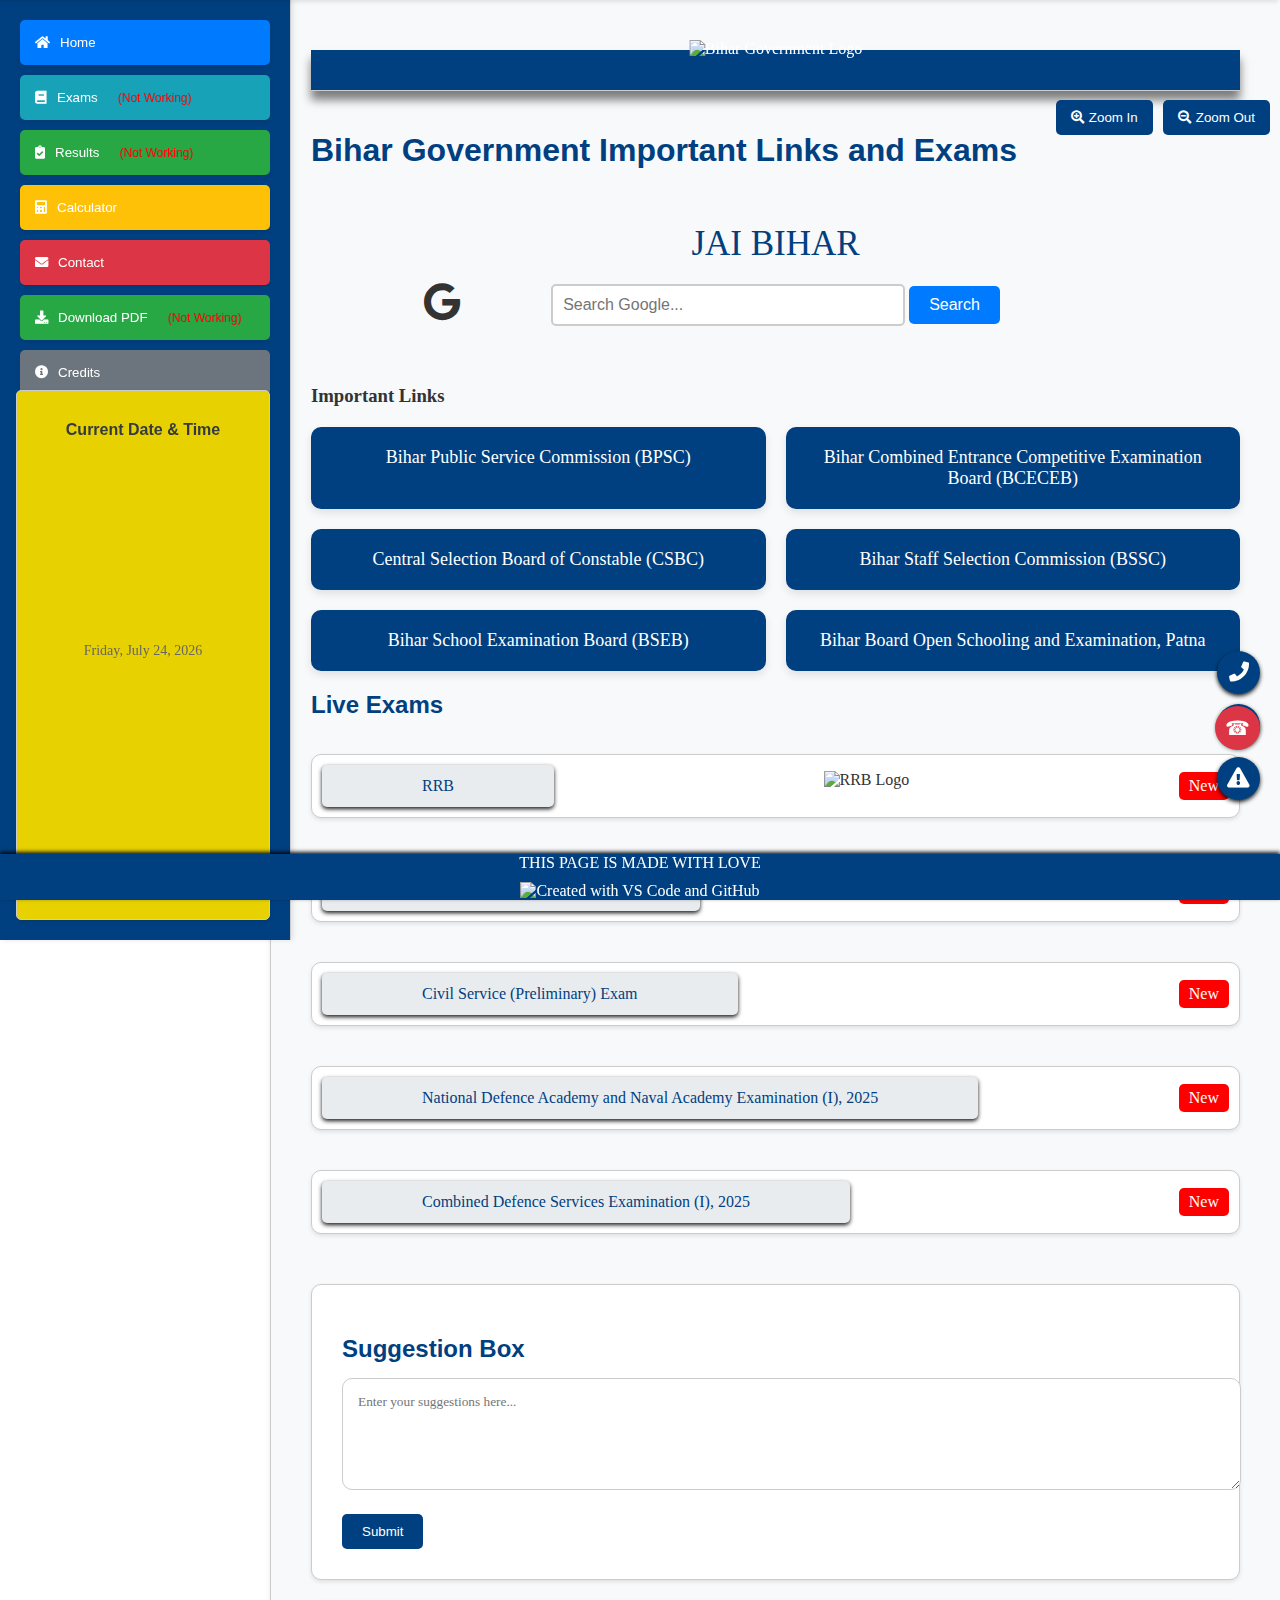
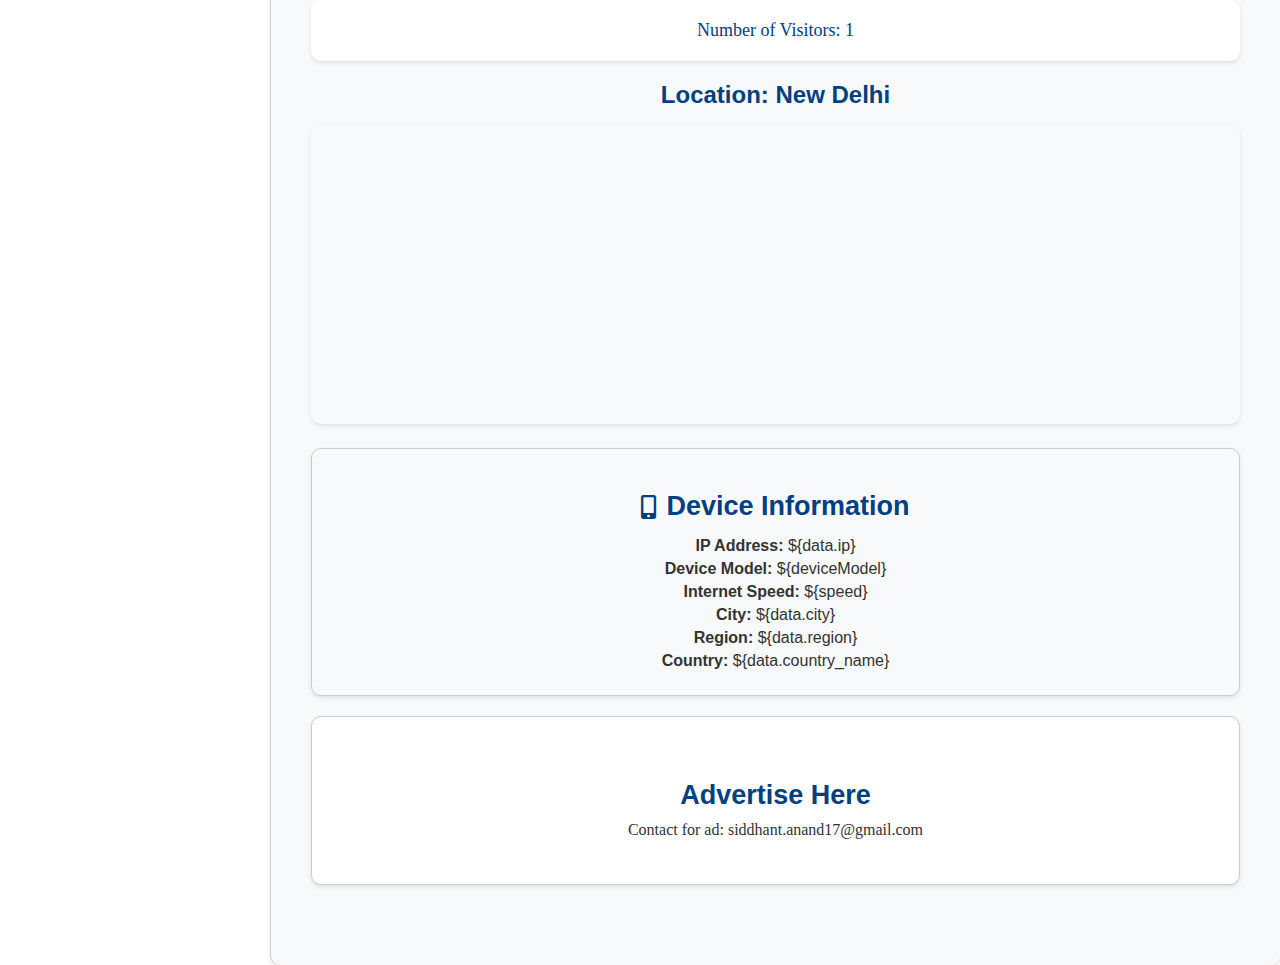
==== commit 19cf79ba: "Add files via upload" ====
--- a/index.html
+++ b/index.html
@@ -5,6 +5,8 @@
     <meta name="viewport" content="width=device-width, initial-scale=1.0">
     <title>Bihar Government Links & News</title>
     <link rel="stylesheet" href="styles.css">
+    <link rel="stylesheet" href="https://cdnjs.cloudflare.com/ajax/libs/font-awesome/5.15.4/css/all.min.css">
+    
     <style>
         body {
             font-family: 'Times New Roman', Times, serif;
@@ -73,7 +75,7 @@
             padding: 30px 1px;
             border-radius: 5px;
             text-align: center;
-            margin-top: 350px;
+            margin-top: 390px;
             box-shadow: 0 2px 4px rgba(0, 0, 0, 0.1);
         }
         .sidebar .date-time h2 {
@@ -88,18 +90,48 @@
             width: 100%;
             padding: 15px;
             margin-bottom: 10px;
-            background-color: #0056b3;
+            background-color: #e6b504;
             color: #fff;
             border: none;
             border-radius: 5px;
             cursor: pointer;
             transition: background-color 0.3s, transform 0.3s, box-shadow 0.3s;
             box-shadow: 0 2px 4px rgba(0, 0, 0, 0.1);
+            display: flex;
+            align-items: center;
+            justify-content: flex-start;
+            gap: 10px;
+        }
+        .sidebar button.home-btn {
+            background-color: #007bff;
+        }
+        .sidebar button.exams-btn {
+            background-color: #17a2b8;
+        }
+        .sidebar button.results-btn {
+            background-color: #28a745;
+        }
+        .sidebar button.calculator-btn {
+            background-color: #ffc107;
+        }
+        .sidebar button.contact-btn {
+            background-color: #dc3545;
+        }
+        .sidebar button.download-btn {
+            background-color: #28a745;
+        }
+        .sidebar button.credit-btn {
+            background-color: #6c757d;
         }
         .sidebar button:hover {
-            background-color: #003366;
             transform: translateY(-2px);
             box-shadow: 0 4px 8px rgba(0, 0, 0, 0.2);
+        }
+        .sidebar button.download-btn {
+            background-color: #28a745;
+        }
+        .sidebar button.download-btn:hover {
+            background-color: #218838;
         }
         .content {
             flex-grow: 1;
@@ -113,6 +145,7 @@
             display: flex;
             flex-direction: column;
             gap: 20px;
+            padding-top: 50px; /* Adjusted to remove extra padding for the date-time bar */
         }
         .reopen-sidebar {
             position: fixed;
@@ -144,11 +177,11 @@
             text-decoration: none;
             color: #004080;
             background-color: #e9ecef;
-            padding: 10px 15px;
+            padding: 12px 100px;
             border-radius: 5px;
             display: inline-block;
             transition: background-color 0.3s, color 0.3s, transform 0.3s;
-            box-shadow: 0 2px 4px rgba(0, 0, 0, 0.1);
+            box-shadow: 0 2px 4px rgba(0, 0, 0, 0.9);
         }
         a:hover {
             background-color: #004080;
@@ -156,33 +189,45 @@
             transform: translateY(-2px);
             box-shadow: 0 4px 8px rgba(0, 0, 0, 0.2);
         }
-        .news-section {
+        .live-exams {
             display: flex;
             flex-direction: column;
             gap: 20px;
         }
-        .news-item {
+        .live-exam-item {
             background-color: #fff;
-            padding: 20px;
+            padding: 10px; /* Reduced padding */
             border-radius: 10px;
             box-shadow: 0 2px 4px rgba(0, 0, 0, 0.1);
             margin-bottom: 20px;
             transition: transform 0.3s, box-shadow 0.3s;
             border: 1px solid #ccc;
-        }
-        .news-item:hover {
-            transform: translateY(-5px);
-            box-shadow: 0 4px 8px rgba(0, 0, 0, 0.2);
-        }
-        .news-item h3 {
-            margin: 0 0 10px 0;
-            font-size: 20px;
-            color: #004080;
-        }
-        .news-item p {
-            margin: 0;
-            font-size: 16px;
-            color: #666;
+            display: flex;
+            align-items: center;
+            justify-content: space-between;
+            animation: slideIn 0.5s ease-in-out; /* Added animation */
+        }
+        @keyframes slideIn {
+            from {
+                transform: translateX(-100%);
+                opacity: 0;
+            }
+            to {
+                transform: translateX(0);
+                opacity: 1;
+            }
+        }
+        @keyframes blink {
+            0% { background-color: #000; color: #fff; }
+            50% { background-color: #ff0000; color: #fff; }
+            100% { background-color: #000; color: #fff; }
+        }
+        .live-exam-item .new-icon {
+            background-color: #ff0000;
+            color: #fff;
+            padding: 5px 10px;
+            border-radius: 5px;
+            animation: blink 1s infinite;
         }
         .back-to-top {
             position: fixed;
@@ -237,7 +282,7 @@
         }
         .notification-bar {
             position: fixed;
-            top: 0;
+            top: 0; /* Adjusted to be at the top of the page */
             left: 0;
             width: 100%;
             background-color: #ffcc00;
@@ -289,11 +334,11 @@
             right: 10px;
         }
         .slogan {
-            font-size: 24px;
+            font-size: 35px;
             color: #004080;
             text-align: center;
             margin-top: 20px;
-            animation: fadeIn 2s ease-in-out;
+            animation: fadeIn 5s ease-in-out;
         }
         @keyframes fadeIn {
             from {
@@ -330,11 +375,11 @@
             background-color: #004080;
             color: #fff;
             text-align: center;
-            padding: 20px;
+            padding: 0px;
             position: fixed;
             bottom: 0;
             width: 100%;
-            box-shadow: 0 -2px 4px rgba(0, 0, 0, 0.1);
+            box-shadow: 0 -2px 4px rgba(0, 0, 0, 0.9);
         }
         .map-container {
             margin-top: 20px;
@@ -348,8 +393,8 @@
             box-shadow: 0 2px 4px rgba(0, 0, 0, 0.1);
         }
         .zoom-controls {
-            position: fixed;
-            top: 10px;
+            position: absolute;
+            top: 100px; /* Adjusted to move below the header */
             right: 10px;
             display: flex;
             gap: 10px;
@@ -362,6 +407,9 @@
             border-radius: 5px;
             cursor: pointer;
             transition: background-color 0.3s, transform 0.3s;
+            display: flex;
+            align-items: center;
+            gap: 5px;
         }
         .zoom-controls button:hover {
             background-color: #003366;
@@ -395,6 +443,256 @@
             font-size: 18px;
             color: #004080;
         }
+        .device-info {
+            background-color: #f8f9fa;
+            padding: 20px;
+            border-radius: 10px;
+            box-shadow: 0 2px 4px rgba(0, 0, 0, 0.1);
+            margin-top: 20px;
+            text-align: center;
+            font-size: 18px;
+            color: #004080;
+            border: 1px solid #ccc;
+            font-family: 'Arial', sans-serif; /* Changed to modern font */
+        }
+        .device-info h2 {
+            margin-bottom: 15px;
+            color: #004080;
+            display: flex;
+            align-items: center;
+            justify-content: center;
+            gap: 10px;
+        }
+        .device-info h2 i {
+            font-size: 24px;
+        }
+        .device-info p {
+            margin: 5px 0;
+            font-size: 16px;
+            color: #333;
+        }
+        .search-container {
+            margin-bottom: 20px;
+            text-align: center;
+            position: relative;
+        }
+        .search-container input {
+            padding: 10px 40px 10px 10px; /* Adjusted padding for icon */
+            width: 300px;
+            border: 2px solid #ccc;
+            border-radius: 5px;
+            font-size: 16px;
+        }
+        .search-container .google-icon {
+            position: absolute;
+            right: 780px;
+            top: 45%;
+            transform: translateY(-52%);
+            font-size: 38px;
+            color: #000(0, 0, 0.9);
+        }
+        .search-container button {
+            padding: 10px 20px;
+            background-color: #007bff;
+            color: #fff;
+            border: none;
+            border-radius: 5px;
+            cursor: pointer;
+            transition: background-color 0.3s, transform 0.3s;
+            font-size: 16px;
+        }
+        .search-container button:hover {
+            background-color: #0056b3;
+            transform: translateY(-2px);
+        }
+        .highlight {
+            background-color: yellow;
+        }
+        .theme-toggle-btn {
+            display: none; /* Hide the button */
+        }
+        @media (max-width: 768px) {
+            .sidebar {
+                width: 100%;
+                height: auto;
+                position: relative;
+                border-right: none;
+                border-bottom: 1px solid #ccc;
+            }
+            .content {
+                margin-left: 0;
+                max-width: 100%;
+                padding: 20px;
+            }
+            .important-links a {
+                flex: 1 1 100%;
+            }
+            .zoom-controls {
+                top: auto;
+                bottom: 20px;
+                right: 20px;
+            }
+            .reopen-sidebar {
+                top: 10px;
+                left: 10px;
+            }
+        }
+        .date-time {
+            background-color: #e8d100;
+            color: #0371e4;
+            padding: 10px;
+            text-align: center;
+            box-shadow: 0 2px 4px rgba(0, 0, 0, 0.1);
+            position: fixed;
+            top: 0;
+            width: 100%;
+            z-index: 1001;
+            border-bottom: 1px solid #ccc;
+            display: flex;
+            justify-content: space-between;
+            align-items: center;
+            flex-direction: column; /* Changed to column for vertical alignment */
+        }
+        .date-time .info {
+            display: flex;
+            align-items: center;
+            gap: 10px;
+            flex-direction: column; /* Changed to column for vertical alignment */
+        }
+        .date-time .info i {
+            font-size: 18px;
+        }
+        .date-time .info p {
+            margin: 0;
+            font-size: 14px;
+        }
+        .temperature {
+            margin-left: 20px;
+            font-size: 14px;
+            color: #0371e4;
+        }
+        .alert-box {
+            margin-right: 20px;
+            background-color: #ffcc00;
+            color: #333;
+            padding: 5px 10px;
+            border-radius: 5px;
+            font-size: 14px;
+            cursor: pointer;
+        }
+        .alert-box:hover {
+            background-color: #ff9900;
+        }
+        .ad-block {
+            background-color: #fff;
+            padding: 40px; /* Increased padding */
+            border-radius: 10px;
+            box-shadow: 0 2px 4px rgba(0, 0, 0, 0.1);
+            margin-top: 20px;
+            text-align: center;
+            font-size: 18px;
+            color: #004080;
+            border: 1px solid #ccc;
+            margin-bottom: 40px; /* Added margin-bottom for space between footer and ad block */
+        }
+        .ad-block h2 {
+            margin-bottom: 10px;
+            color: #004080;
+        }
+        .ad-block p {
+            margin: 5px 0;
+            font-size: 16px;
+            color: #333;
+        }        p {
+            display: block;
+        
+        }
+        .floating-icons {
+            position: fixed;
+            bottom: 100px;
+            right: 20px;
+            display: flex;
+            flex-direction: column;
+            gap: 10px;
+            z-index: 1000;
+        }
+        .floating-icons a {
+            background-color: #004080;
+            color: #fff;
+            padding: 10px;
+            border-radius: 50%;
+            text-align: center;
+            box-shadow: 0 2px 4px rgba(0, 0, 0, 0.9);
+            transition: background-color 0.3s, transform 0.3s;
+            font-size: 20px;
+        }
+        .floating-icons a:hover {
+            background-color: #003366;
+            transform: translateY(-2px);
+        }
+        .not-working {
+            color: red;
+            font-size: 12px;
+            margin-left: 10px;
+        }
+        .floating-contact-btn {
+            position: fixed;
+            bottom: 150px;
+            right: 20px;
+            background-color: #dc3545;
+            color: #fff;
+            padding: 10px;
+            border-radius: 50%;
+            text-align: center;
+            box-shadow: 0 2px 4px rgba(0, 0, 0, 0.1);
+            transition: background-color 0.3s, transform 0.3s;
+            font-size: 20px;
+            cursor: pointer;
+            z-index: 1000;
+        }
+        .floating-contact-btn:hover {
+            background-color: #c82333;
+            transform: translateY(-2px);
+        }
+        .contact-container {
+            display: none;
+            position: fixed;
+            bottom: 200px;
+            right: 20px;
+            background-color: #fff;
+            padding: 20px;
+            border-radius: 10px;
+            box-shadow: 0 2px 4px rgba(0, 0, 0, 0.1);
+            z-index: 1001;
+            max-height: 400px;
+            overflow-y: auto;
+        }
+        .contact-container h2 {
+            margin-top: 0;
+        }
+        .contact-container table {
+            width: 100%;
+            border-collapse: collapse;
+        }
+        .contact-container table, .contact-container th, .contact-container td {
+            border: 1px solid #ccc;
+        }
+        .contact-container th, .contact-container td {
+            padding: 8px;
+            text-align: left;
+        }
+        .contact-container th {
+            background-color: #f8f9fa;
+        }
+        .contact-container .close-btn {
+            position: absolute;
+            top: 10px;
+            right: 10px;
+            background: none;
+            border: none;
+            font-size: 16px;
+            cursor: pointer;
+        }
     </style>
 </head>
 <body>
@@ -405,37 +703,52 @@
         <button class="close-btn">&times;</button>
     </div>
     <div class="warning-bar">
-        <p>Warning: Some features are not working at this moment.</p>
-    </div>
-    <div class="zoom-controls">
-        <button onclick="zoomIn()">Zoom In</button>
-        <button onclick="zoomOut()">Zoom Out</button>
+       
     </div>
     <div class="reopen-sidebar" onclick="toggleSidebar()">☰</div>
     <div class="container">
         <div class="sidebar">
-            <button onclick="location.href='#'">Home</button>
-            <button onclick="location.href='index2.html'">Exams</button>
-            <button onclick="location.href='index3.html'">Results</button>
-            <button onclick="location.href='index5.html'">Percentage Calculator</button>
-            <button onclick="location.href='index4.html'">Contact</button>
-            <button class="credit-btn">Credit</button>
-            <div class="advertising-block">
-                <h2>Advertise Here</h2>
-                <p>Contact: siddhant.anand17@gmail.com</p>
-            </div>
+            <button class="home-btn" onclick="location.href='#home'"><i class="fas fa-home"></i> Home</button>
+            <button class="exams-btn" onclick="location.href='#exams'"><i class="fas fa-book"></i> Exams <span class="not-working">(Not Working)</span></button>
+            <button class="results-btn" onclick="location.href='index3.html'"><i class="fas fa-clipboard-check"></i> Results <span class="not-working">(Not Working)</span></button>
+            <button class="calculator-btn" onclick="location.href='index5.html'"><i class="fas fa-calculator"></i> Calculator</button>
+            <button class="contact-btn" onclick="location.href='index4.html'"><i class="fas fa-envelope"></i> Contact</button>
+            <button class="download-btn" onclick="downloadPDF()"><i class="fas fa-download"></i> Download PDF <span class="not-working">(Not Working)</span></button>
+            <button class="credit-btn" onclick="location.href='#credits'"><i class="fas fa-info-circle"></i> Credits</button>
             <div class="date-time">
-                <h2>Date & Time</h2>
-                <p id="current-date"></p>
-                <p id="current-time"></p>
+                <div class="info">
+                    <i class="fas fa-calendar-alt"></i>
+                    <p id="current-date">Loading date...</p>
+                </div>
+                <div class="info">
+                    <i class="fas fa-clock"></i>
+                    <p id="current-time">Loading time...</p>
+                </div>
+                <div class="info">
+                    <i class="fas fa-thermometer-half"></i>
+                    <p id="temperature">Loading temperature...</p>
+                </div>
+                <div class="alert-box" onclick="showAlert()">Alert</div>
             </div>
         </div>
         <div class="content">
             <header>
                 <img src="https://upload.wikimedia.org/wikipedia/commons/thumb/0/0d/Bihar_Government_Banner.png/1600px-Bihar_Government_Banner.png" alt="Bihar Government Logo">
+
             </header>
+            <div class="zoom-controls">
+                <button onclick="zoomIn()"><i class="fas fa-search-plus"></i> Zoom In</button>
+                <button onclick="zoomOut()"><i class="fas fa-search-minus"></i> Zoom Out</button>
+            </div>
             <h1>Bihar Government Important Links and Exams</h1>
             <div class="slogan">JAI BIHAR</div>
+            <div class="search-container">
+                <form action="https://www.google.com/search" method="get" target="_blank">
+                    <input type="text" name="q" id="search-input" placeholder="Search Google...">
+                    <button type="submit">Search</button>
+                    <i class="fab fa-google google-icon"></i>
+                </form>
+            </div>
             <main>
                 <h3>Important Links</h3>
                 <div class="important-links">
@@ -446,25 +759,32 @@
                     <a href="https://secondary.biharboardonline.com/" target="_blank">Bihar School Examination Board (BSEB)</a>
                     <a href="https://dirsecondary.biharboardonline.com/Index.html" target="_blank">Bihar Board Open Schooling and Examination, Patna</a>
                 </div>
-                <div class="news-section">
-                    <h2>Important News</h2>
-                    <div class="news-item">
-                        <h3>Patna HC directs Bihar govt, BPSC to file counter affidavits</h3>
-                        <p>Published: Jan 17, 2025</p>
-                        <p>The Patna High Court has directed the Bihar government and the state public service commission to file counter affidavits on petitions seeking the cancellation of the Combined Competitive Exams held last month. The next hearing is scheduled for Jan 31.</p>
-                        <a href="https://www.hindustantimes.com/education/exam-results/exam-row-patna-hc-directs-bihar-govt-bpsc-to-file-counter-affidavits-next-hearing-jan-31-101737053437340.html" target="_blank">Read more</a>
+                <div class="live-exams">
+                    <h2>Live Exams</h2>
+                    <div class="live-exam-item">
+                        <a href="https://www.rrbapply.gov.in/#/auth/home" target="_blank">RRB</a>
+                        <img src="https://upload.wikimedia.org/wikipedia/commons/thumb/0/0d/Bihar_Government_Banner.png/1600px-Bihar_Government_Banner.png" alt="RRB Logo" style="height: 30px;">
+                        <span class="new-icon">New</span>
                     </div>
-                    <div class="news-item">
-                        <h3>BPSC exam can be cancelled if probe finds lapses: BJP minister</h3>
-                        <p>Published: Jan 10, 2025</p>
-                        <p>Bihar Minister Dilip Jaiswal stated that the BPSC exam could be cancelled if the ongoing inquiry uncovers any irregularities.</p>
-                        <a href="https://www.hindustantimes.com/education/competitive-exams/bpsc-exam-can-be-cancelled-if-probe-finds-lapses-bjp-minister-101736311051870.html" target="_blank">Read more</a>
+                    <!-- New Indian Forest Service Exam button -->
+                    <div class="live-exam-item">
+                        <a href="https://upsc.gov.in/examinations/Indian%20Forest%20Service%20%28Preliminary%29%20Examination%2C%202025%20through%20CS%28P%29%20Examination%202025" target="_blank">Indian Forest Service Exam</a>
+                        <span class="new-icon">New</span>
                     </div>
-                    <div class="news-item">
-                        <h3>No Evidence Of Paper Leak In BPSC Exam: Bihar Minister</h3>
-                        <p>Published: Jan 3, 2025</p>
-                        <p>The Bihar government has stated that there is no evidence.</p>
-                        <a href="https://www.google.com/url?sa=t&source=web&rct=j&opi=89978449&url=https://www.ndtv.com/india-news/no-evidence-of-paper-leak-in-bpsc-exam-bihar-minister-7371666&ved=2ahUKEwjo9oKN-JGLAxWnyzgGHeesMJgQFnoECBYQAQ&usg=AOvVaw2LNPtvmWAkSWXSz63N6SAM" target="_blank">Read more</a>
+                    <!-- New Civil Service (Preliminary) Exam button -->
+                    <div class="live-exam-item">
+                        <a href="https://upsc.gov.in/examinations/Civil%20Services%20%28Preliminary%29%20Examination%2C%202025" target="_blank">Civil Service (Preliminary) Exam</a>
+                        <span class="new-icon">New</span>
+                    </div>
+                    <!-- New National Defence Academy and Naval Academy Examination (I), 2025 button -->
+                    <div class="live-exam-item">
+                        <a href="https://upsc.gov.in/examinations/National%20Defence%20Academy%20and%20Naval%20Academy%20Examination%20%28I%29%2C%202025" target="_blank">National Defence Academy and Naval Academy Examination (I), 2025</a>
+                        <span class="new-icon">New</span>
+                    </div>
+                    <!-- New Combined Defence Services Examination (I), 2025 button -->
+                    <div class="live-exam-item">
+                        <a href="https://upsc.gov.in/examinations/Combined%20Defence%20Services%20Examination%20%28I%29%2C%202025" target="_blank">Combined Defence Services Examination (I), 2025</a>
+                        <span class="new-icon">New</span>
                     </div>
                 </div>
                 <div class="suggestion-box">
@@ -478,23 +798,251 @@
                 <div class="map-container">
                     <h2>Location: New Delhi</h2>
                     <div class="map-box">
-                        <iframe src="https://www.google.com/maps/embed?pb=!1m18!1m12!1m3!1d224345.839123456!2d77.068897!3d28.527280!2m3!1f0!2f0!3f0!3m2!1i1024!2i768!4f13.1!3m3!1m2!1s0x390d1d1d1d1d1d1d%3A0x1d1d1d1d1d1d1d!2sNew%20Delhi%2C%20Delhi%2C%20India!5e0!3m2!1sen!2sus!4v1633021234567!5m2!1sen!2sus" allowfullscreen="" loading="lazy"></iframe>
+                        <iframe src="https://www.google.com/maps/embed?pb=!1m18!1m12!1m3!1d224345.839123456!2d77.068897!3d28.527280!2m3!1f0!2f0!3f0!3m2!1i1024!2i768!4f13.1!3m3!1m2!1s0x390d1d1d1d1d1d1d%3A0x1d1d1d1d1d1d!2sNew%20Delhi%2C%20Delhi%2C%20India!5e0!3m2!1sen!2sus!4v1633021234567!5m2!1sen!2sus" allowfullscreen="" loading="lazy"></iframe>
                     </div>
+                </div>
+                <div class="device-info" id="device-info">
+                    <h2><i class="fas fa-mobile-alt"></i> Device Information</h2>
+                    <p><strong>IP Address:</strong> ${data.ip}</p>
+                    <p><strong>Device Model:</strong> ${deviceModel}</p>
+                    <p><strong>Internet Speed:</strong> ${speed}</p>
+                    <p><strong>City:</strong> ${data.city}</p>
+                    <p><strong>Region:</strong> ${data.region}</p>
+                    <p><strong>Country:</strong> ${data.country_name}</p>
+                
+                </div>
+                <div class="ad-block">
+                    <h2>Advertise Here</h2>
+                    <p>Contact for ad: siddhant.anand17@gmail.com</p>
                 </div>
             </main>
         </div>
+    </div>
+    <div class="floating-icons">
+        <a href="tel:+1234567890" title="Contact Number"><i class="fas fa-phone"></i></a>
+        <a href="siddhant.anand17@gmail.com" title="Mail Me"><i class="fas fa-envelope"></i></a>
+        <a href="tel:112" title="SOS"><i class="fas fa-exclamation-triangle"></i></a>
+    </div>
+    <div class="floating-contact-btn" onclick="toggleContact()">☎</div>
+    <div class="contact-container" id="contact-container">
+        <button class="close-btn" onclick="toggleContact()">&times;</button>
+        <h2>Important Contact Numbers</h2>
+        <table>
+            <tr>
+                <th>Department</th>
+                <th>Contact Number</th>
+            </tr>
+            <tr>
+                <td>District Control Room Patna</td>
+                <td>0612-2219810</td>
+            </tr>
+            <tr>
+                <td>Police Control Room Patna</td>
+                <td>0612-2201977 / 78</td>
+            </tr>
+            <tr>
+                <td>Jigyasa (For General Information)</td>
+                <td>0612-2233333</td>
+            </tr>
+            <tr>
+                <td>Krishi (Healthcare)</td>
+                <td>0612-2200814</td>
+            </tr>
+            <tr>
+                <td>Krishi (Farmer Call Centre)</td>
+                <td>1551 / 18001801551</td>
+            </tr>
+            <tr>
+                <td>Bihar Krishak Aayog</td>
+                <td>0612-6452289</td>
+            </tr>
+            <tr>
+                <td>Chief Electoral Officer</td>
+                <td>0612-2215106</td>
+            </tr>
+            <tr>
+                <td>Chief Minister Public Grievance Office</td>
+                <td>0612-2205800</td>
+            </tr>
+            <tr>
+                <td>Vigilance</td>
+                <td>1800110180</td>
+            </tr>
+            <tr>
+                <td>Child Helpline Centre</td>
+                <td>1098</td>
+            </tr>
+            <tr>
+                <td>Disaster Management Control Room</td>
+                <td>0612-2217305</td>
+            </tr>
+            <tr>
+                <td>Energy Department, Patna Control Room</td>
+                <td>0612-2285032</td>
+            </tr>
+            <tr>
+                <td>Fire Brigade Control Room</td>
+                <td>0612-2222223 / 101</td>
+            </tr>
+            <tr>
+                <td>Food and Consumer Protection</td>
+                <td>0612-2210902</td>
+            </tr>
+            <tr>
+                <td>Health Department</td>
+                <td>1911 / 102</td>
+            </tr>
+            <tr>
+                <td>Mahadalit Commission Patna</td>
+                <td>0612-2521111</td>
+            </tr>
+            <tr>
+                <td>Municipal Cooperation Control Room</td>
+                <td>0612-2911134-35 / 3261372-73</td>
+            </tr>
+            <tr>
+                <td>Road Construction Department</td>
+                <td>18003456161</td>
+            </tr>
+            <tr>
+                <td>Right to Information</td>
+                <td>155311 / 18003456777</td>
+            </tr>
+            <tr>
+                <td>Rural Development</td>
+                <td>0612-2210000</td>
+            </tr>
+            <tr>
+                <td>Women Helpline Centre</td>
+                <td>9304264570</td>
+            </tr>
+            <tr>
+                <td>Scheduled Caste and Scheduled Tribe Welfare</td>
+                <td>18003456345</td>
+            </tr>
+        </table>
     </div>
     <div class="credit-modal">
         <button class="close-btn">&times;</button>
         <p>Website created by Siddhant Anand</p>
     </div>
     <a href="#" class="back-to-top" title="Back to top">^</a>
-    <img src="https://upload.wikimedia.org/wikipedia/en/4/41/Flag_of_India.svg" alt="Indian Flag" class="india-flag">
-    <div class="footer">
+    <div class="footer" style="margin-top: 20px;">
         THIS PAGE IS MADE WITH LOVE
+        <div class="created-with">
+            <img src="https://banner2.cleanpng.com/20180920/aey/kisspng-scalable-vector-graphics-github-computer-icons-log-github-brand-octacat-social-svg-png-icon-free-down-5ba35d7db54fe5.6273953815374329577427.jpg" alt="Created with VS Code and GitHub" style="height: 50px; margin-top: 10px;">
+        </div>
     </div>
     <script src="index.js"></script>
     <script>
+        function zoomIn() {
+            document.body.style.zoom = (parseFloat(document.body.style.zoom || 1) + 0.1).toString();
+        }
+
+        function zoomOut() {
+            document.body.style.zoom = (parseFloat(document.body.style.zoom || 1) - 0.1).toString();
+        }
+
+        function toggleSidebar() {
+            const sidebar = document.querySelector('.sidebar');
+            const reopenButton = document.querySelector('.reopen-sidebar');
+            sidebar.classList.toggle('hidden');
+            reopenButton.classList.toggle('show');
+        }
+
+        document.querySelector('.close-btn').addEventListener('click', () => {
+            document.querySelector('.notification-bar').classList.remove('show');
+        });
+
+        document.querySelector('.credit-btn').addEventListener('click', () => {
+            document.querySelector('.credit-modal').classList.add('show');
+        });
+
+        document.querySelector('.credit-modal .close-btn').addEventListener('click', () => {
+            document.querySelector('.credit-modal').classList.remove('show');
+        });
+
+        document.querySelector('.back-to-top').addEventListener('click', () => {
+            window.scrollTo({ top: 0, behavior: 'smooth' });
+        });
+
+        window.addEventListener('scroll', () => {
+            if (window.scrollY > 200) {
+                document.querySelector('.back-to-top').style.display = 'block';
+            } else {
+                document.querySelector('.back-to-top').style.display = 'none';
+            }
+        });
+
+        async function fetchDeviceInfo() {
+            const response = await fetch('https://ipapi.co/json/');
+            const data = await response.json();
+            const deviceInfo = document.getElementById('device-info');
+            const connection = navigator.connection || navigator.mozConnection || navigator.webkitConnection;
+            const speed = connection ? connection.downlink + ' Mbps' : 'Unknown';
+            const deviceModel = navigator.userAgent;
+            deviceInfo.innerHTML = `
+                <h2>Device Information</h2>
+                <p><strong>IP Address:</strong> ${data.ip}</p>
+                <p><strong>Device Model:</strong> ${deviceModel}</p>
+                <p><strong>Internet Speed:</strong> ${speed}</p>
+                <p><strong>City:</strong> ${data.city}</p>
+                <p><strong>Region:</strong> ${data.region}</p>
+                <p><strong>Country:</strong> ${data.country_name}</p>
+            `;
+        }
+        fetchDeviceInfo();
+
+        function downloadPDF() {
+            const link = document.createElement('a');
+            link.href = 'path/to/your/pdf-file.pdf'; // Replace with the actual path to your PDF file
+            link.download = 'Bihar_Government_Info.pdf';
+            link.click();
+        }
+
+        function search() {
+            const input = document.getElementById('search-input').value.toLowerCase();
+            const elements = document.querySelectorAll('.content, .sidebar, .important-links, .news-section, .suggestion-box, .visitor-counter, .map-container, .device-info');
+            elements.forEach(element => {
+                element.innerHTML = element.innerHTML.replace(/<span class="highlight">|<\/span>/g, '');
+                if (input) {
+                    const regex = new RegExp(input, 'gi');
+                    element.innerHTML = element.innerHTML.replace(regex, match => `<span class="highlight">${match}</span>`);
+                }
+            });
+        }
+
+        async function fetchNews() {
+            const response = await fetch('https://newsdata.io/api/1/news?apikey=pub_666790d12078dee00759aaf0ecf93cc6bed16&country=in&category=general');
+            const data = await response.json();
+            const newsSection = document.querySelector('.news-section');
+            newsSection.innerHTML = '<h2>Important News</h2>';
+            data.results.forEach(article => {
+                const newsItem = document.createElement('div');
+                newsItem.classList.add('news-item');
+                newsItem.innerHTML = `
+                    <h3>${article.title}</h3>
+                    <p>Published: ${new Date(article.pubDate).toLocaleDateString()}</p>
+                    <p>${article.description}</p>
+                    <a href="${article.link}" target="_blank">Read more</a>
+                `;
+                newsSection.appendChild(newsItem);
+            });
+        }
+        fetchNews();
+
+        async function fetchTemperature() {
+            const response = await fetch('https://api.openweathermap.org/data/2.5/weather?q=New Delhi&appid=YOUR_API_KEY&units=metric');
+            const data = await response.json();
+            const temperatureElement = document.getElementById('temperature');
+            temperatureElement.textContent = `${data.main.temp}°C`;
+        }
+        fetchTemperature();
+
+        function showAlert() {
+            alert('This is an alert message!');
+        }
+
         function updateDateTime() {
             const now = new Date();
             const date = now.toLocaleDateString();
@@ -505,44 +1053,10 @@
         setInterval(updateDateTime, 1000);
         updateDateTime();
 
-        function zoomIn() {
-            document.body.style.zoom = (parseFloat(document.body.style.zoom || 1) + 0.1).toString();
-        }
-
-        function zoomOut() {
-            document.body.style.zoom = (parseFloat(document.body.style.zoom || 1) - 0.1).toString();
-        }
-
-        function toggleSidebar() {
-            const sidebar = document.querySelector('.sidebar');
-            const reopenButton = document.querySelector('.reopen-sidebar');
-            sidebar.classList.toggle('hidden');
-            reopenButton.classList.toggle('show');
-        }
-
-        document.querySelector('.close-btn').addEventListener('click', () => {
-            document.querySelector('.notification-bar').classList.remove('show');
-        });
-
-        document.querySelector('.credit-btn').addEventListener('click', () => {
-            document.querySelector('.credit-modal').classList.add('show');
-        });
-
-        document.querySelector('.credit-modal .close-btn').addEventListener('click', () => {
-            document.querySelector('.credit-modal').classList.remove('show');
-        });
-
-        document.querySelector('.back-to-top').addEventListener('click', () => {
-            window.scrollTo({ top: 0, behavior: 'smooth' });
-        });
-
-        window.addEventListener('scroll', () => {
-            if (window.scrollY > 200) {
-                document.querySelector('.back-to-top').style.display = 'block';
-            } else {
-                document.querySelector('.back-to-top').style.display = 'none';
-            }
-        });
+        function toggleContact() {
+            const contactContainer = document.getElementById('contact-container');
+            contactContainer.style.display = contactContainer.style.display === 'none' || contactContainer.style.display === '' ? 'block' : 'none';
+        }
     </script>
     <script data-name="BMC-Widget" data-cfasync="false" src="https://cdnjs.buymeacoffee.com/1.0.0/widget.prod.min.js" data-id="Siddhant17" data-description="Support me on Buy me a coffee!" data-message="" data-color="#FF813F" data-position="Right" data-x_margin="18" data-y_margin="18"></script>
 </body>
--- a/styles.css
+++ b/styles.css
@@ -100,7 +100,7 @@
     padding: 70px 30px;
     border-radius: 5px;
     text-align: center;
-    margin-top: 470px;
+    margin-top: 390px;
     box-shadow: 0 2px 4px rgba(0, 0, 0, 0.1);
     position: absolute;
     bottom: 20px;
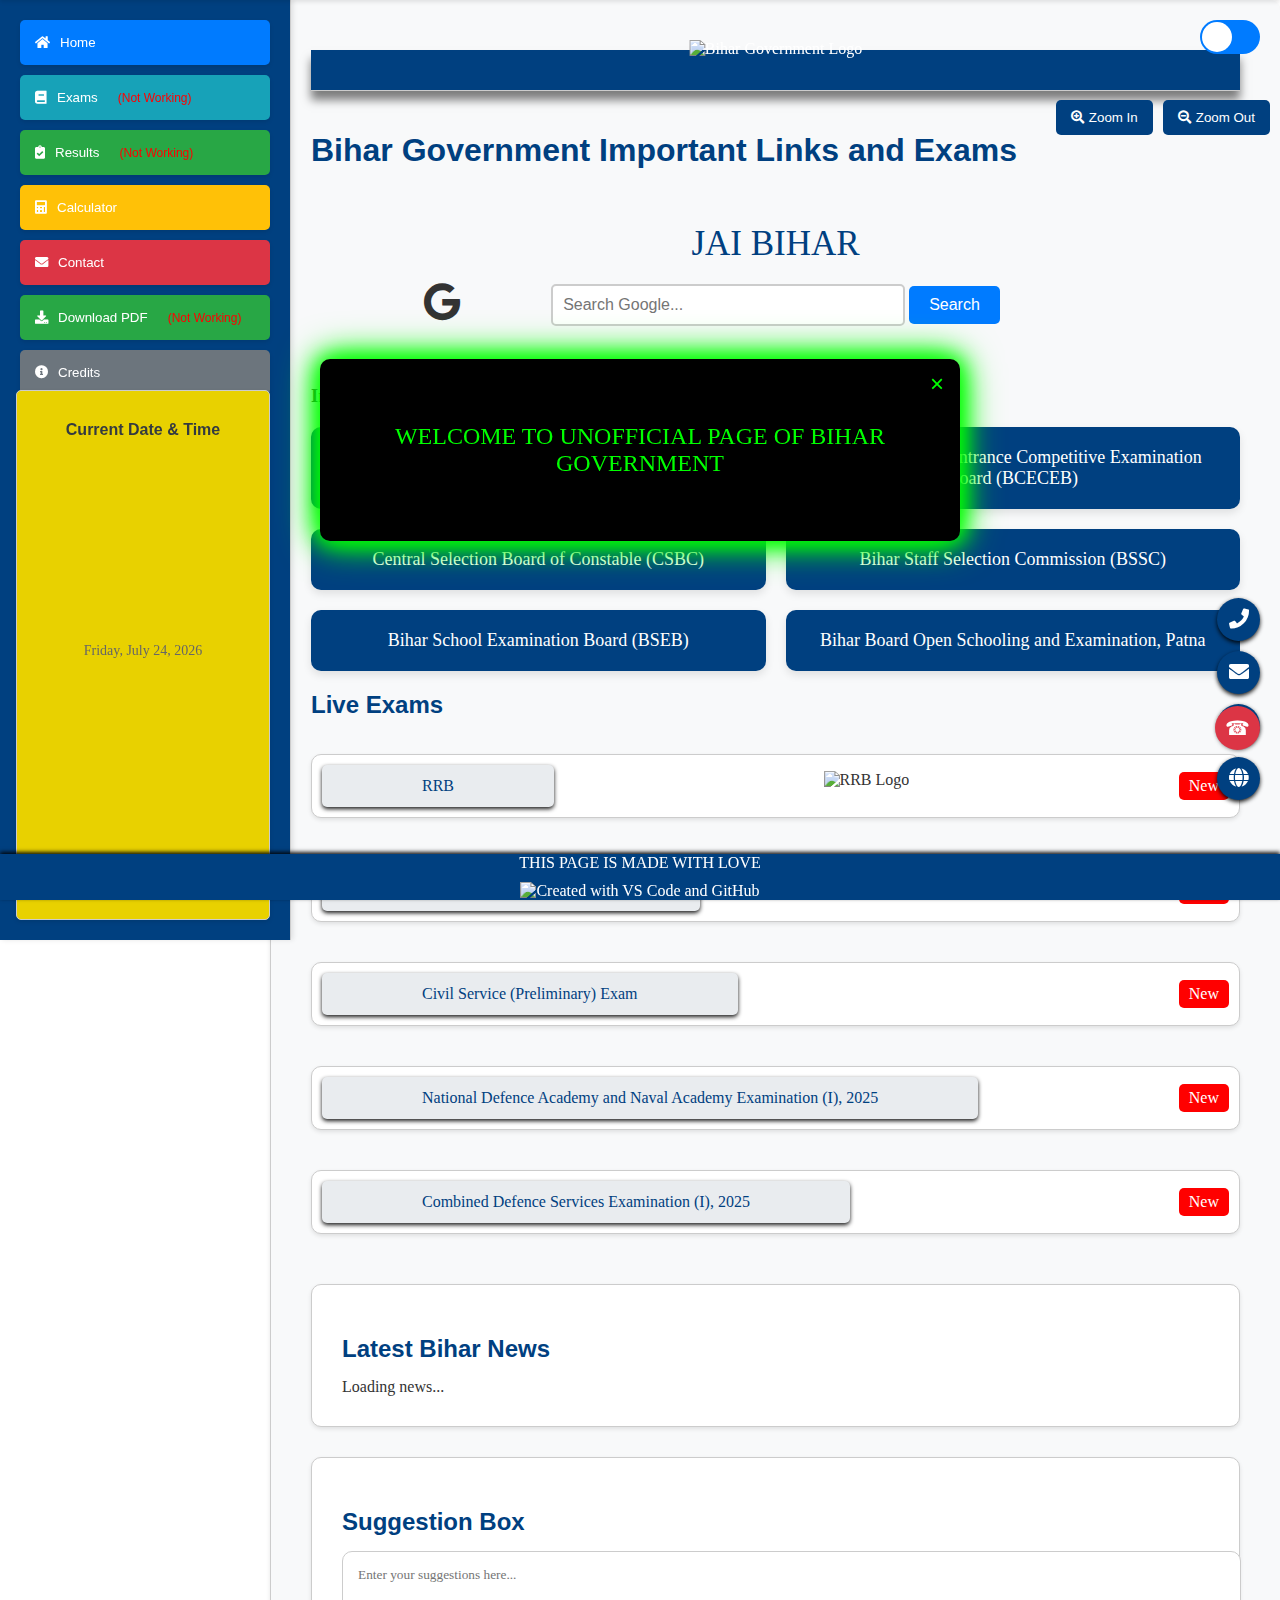
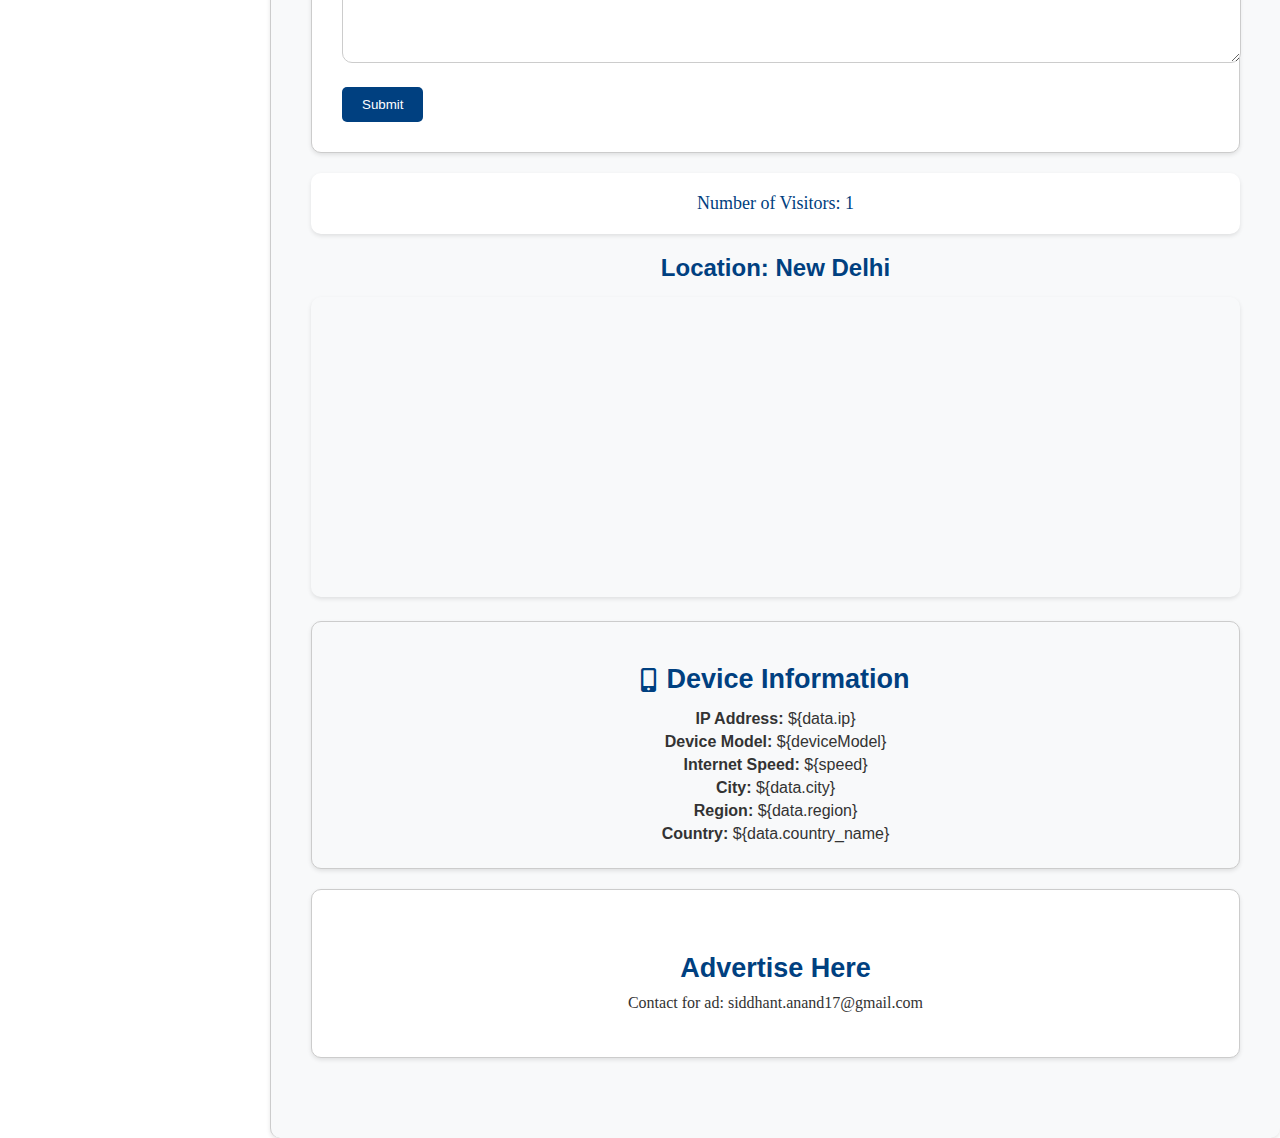
==== commit 7a2aec2c: "Add files via upload" ====
--- a/index.html
+++ b/index.html
@@ -6,6 +6,7 @@
     <title>Bihar Government Links & News</title>
     <link rel="stylesheet" href="styles.css">
     <link rel="stylesheet" href="https://cdnjs.cloudflare.com/ajax/libs/font-awesome/5.15.4/css/all.min.css">
+    <link src="index5.html">
     
     <style>
         body {
@@ -127,11 +128,51 @@
             transform: translateY(-2px);
             box-shadow: 0 4px 8px rgba(0, 0, 0, 0.2);
         }
-        .sidebar button.download-btn {
-            background-color: #28a745;
+        .sidebar button.home-btn:hover {
+            box-shadow: 0 0 10px #007bff;
+        }
+        .sidebar button.exams-btn:hover {
+            box-shadow: 0 0 10px #17a2b8;
+        }
+        .sidebar button.results-btn:hover {
+            box-shadow: 0 0 10px #28a745;
+        }
+        .sidebar button.calculator-btn:hover {
+            box-shadow: 0 0 10px #ffc107;
+        }
+        .sidebar button.contact-btn:hover {
+            box-shadow: 0 0 10px #dc3545;
         }
         .sidebar button.download-btn:hover {
-            background-color: #218838;
+            box-shadow: 0 0 10px #28a745;
+        }
+        .sidebar button.credit-btn:hover {
+            box-shadow: 0 0 10px #6c757d;
+        }
+        .sidebar button.active {
+            transform: translateY(-2px);
+            box-shadow: 0 4px 8px rgba(0, 0, 0, 0.2);
+        }
+        .sidebar button.home-btn.active {
+            box-shadow: 0 0 10px #007bff;
+        }
+        .sidebar button.exams-btn.active {
+            box-shadow: 0 0 10px #17a2b8;
+        }
+        .sidebar button.results-btn.active {
+            box-shadow: 0 0 10px #28a745;
+        }
+        .sidebar button.calculator-btn.active {
+            box-shadow: 0 0 10px #ffc107;
+        }
+        .sidebar button.contact-btn.active {
+            box-shadow: 0 0 10px #dc3545;
+        }
+        .sidebar button.download-btn.active {
+            box-shadow: 0 0 10px #28a745;
+        }
+        .sidebar button.credit-btn.active {
+            box-shadow: 0 0 10px #6c757d;
         }
         .content {
             flex-grow: 1;
@@ -509,7 +550,74 @@
             background-color: yellow;
         }
         .theme-toggle-btn {
-            display: none; /* Hide the button */
+            position: fixed;
+            top: 20px;
+            right: 20px;
+            display: flex;
+            align-items: center;
+            cursor: pointer;
+            z-index: 1000;
+        }
+        .theme-toggle-btn input {
+            display: none;
+        }
+        .theme-toggle-btn label {
+            background-color: #007bff;
+            border-radius: 34px;
+            width: 60px;
+            height: 34px;
+            position: relative;
+            transition: background-color 0.3s;
+        }
+        .theme-toggle-btn label::after {
+            content: '';
+            position: absolute;
+            top: 2px;
+            left: 2px;
+            width: 30px;
+            height: 30px;
+            background-color: #fff;
+            border-radius: 50%;
+            transition: transform 0.3s;
+        }
+        .theme-toggle-btn input:checked + label {
+            background-color: #0056b3;
+        }
+        .theme-toggle-btn input:checked + label::after {
+            transform: translateX(26px);
+        }
+        body.dark-mode {
+            background-color: #333;
+            color: #fff;
+        }
+        body.dark-mode .sidebar {
+            background-color: #222;
+            color: #fff;
+        }
+        body.dark-mode .content {
+            background-color: #444;
+            color: #fff;
+        }
+        body.dark-mode .important-links a {
+            background-color: #555;
+            color: #fff;
+        }
+        body.dark-mode .important-links a:hover {
+            background-color: #666;
+        }
+        body.dark-mode .suggestion-box {
+            background-color: #555;
+            color: #fff;
+        }
+        body.dark-mode .suggestion-box button {
+            background-color: #007bff;
+        }
+        body.dark-mode .suggestion-box button:hover {
+            background-color: #0056b3;
+        }
+        body.dark-mode .footer {
+            background-color: #222;
+            color: #fff;
         }
         @media (max-width: 768px) {
             .sidebar {
@@ -692,6 +800,75 @@
             border: none;
             font-size: 16px;
             cursor: pointer;
+        }
+        .popup-message {
+            display: none;
+            position: fixed;
+            top: 50%;
+            left: 50%;
+            transform: translate(-50%, -50%);
+            background-color: #000;
+            color: #0f0;
+            padding: 40px;
+            border-radius: 10px;
+            box-shadow: 0 0 20px #0f0, 0 0 30px #0f0, 0 0 40px #0f0;
+            z-index: 1002;
+            animation: fadeIn 0.5s ease-in-out;
+            font-size: 24px;
+            text-align: center;
+        }
+        .popup-message.show {
+            display: block;
+        }
+        .popup-message .close-btn {
+            background: none;
+            border: none;
+            color: #0f0;
+            font-size: 24px;
+            cursor: pointer;
+            position: absolute;
+            top: 10px;
+            right: 10px;
+        }
+        @keyframes fadeIn {
+            from {
+                opacity: 0;
+            }
+            to {
+                opacity: 1;
+            }
+        }
+        .news-section {
+            background-color: #fff;
+            padding: 30px;
+            border-radius: 10px;
+            box-shadow: 0 2px 4px rgba(0, 0, 0, 0.1);
+            margin-top: 30px;
+            border: 1px solid #ccc;
+        }
+        .news-section h2 {
+            color: #004080;
+            margin-bottom: 15px;
+        }
+        .news-item {
+            margin-bottom: 20px;
+        }
+        .news-item h3 {
+            margin: 0;
+            font-size: 18px;
+            color: #004080;
+        }
+        .news-item p {
+            margin: 5px 0;
+            font-size: 14px;
+            color: #333;
+        }
+        .news-item a {
+            color: #007bff;
+            text-decoration: none;
+        }
+        .news-item a:hover {
+            text-decoration: underline;
         }
     </style>
 </head>
@@ -706,15 +883,19 @@
        
     </div>
     <div class="reopen-sidebar" onclick="toggleSidebar()">☰</div>
+    <div class="theme-toggle-btn">
+        <input type="checkbox" id="theme-switch" onclick="toggleTheme()">
+        <label for="theme-switch"></label>
+    </div>
     <div class="container">
         <div class="sidebar">
-            <button class="home-btn" onclick="location.href='#home'"><i class="fas fa-home"></i> Home</button>
-            <button class="exams-btn" onclick="location.href='#exams'"><i class="fas fa-book"></i> Exams <span class="not-working">(Not Working)</span></button>
-            <button class="results-btn" onclick="location.href='index3.html'"><i class="fas fa-clipboard-check"></i> Results <span class="not-working">(Not Working)</span></button>
+            <button class="home-btn" onclick="setActive(this)"><i class="fas fa-home"></i> Home</button>
+            <button class="exams-btn" onclick="setActive(this)"><i class="fas fa-book"></i> Exams <span class="not-working">(Not Working)</span></button>
+            <button class="results-btn" onclick="setActive(this)"><i class="fas fa-clipboard-check"></i> Results <span class="not-working">(Not Working)</span></button>
             <button class="calculator-btn" onclick="location.href='index5.html'"><i class="fas fa-calculator"></i> Calculator</button>
-            <button class="contact-btn" onclick="location.href='index4.html'"><i class="fas fa-envelope"></i> Contact</button>
-            <button class="download-btn" onclick="downloadPDF()"><i class="fas fa-download"></i> Download PDF <span class="not-working">(Not Working)</span></button>
-            <button class="credit-btn" onclick="location.href='#credits'"><i class="fas fa-info-circle"></i> Credits</button>
+            <button class="contact-btn" onclick="setActive(this)"><i class="fas fa-envelope"></i> Contact</button>
+            <button class="download-btn" onclick="setActive(this)"><i class="fas fa-download"></i> Download PDF <span class="not-working">(Not Working)</span></button>
+            <button class="credit-btn" onclick="setActive(this)"><i class="fas fa-info-circle"></i> Credits</button>
             <div class="date-time">
                 <div class="info">
                     <i class="fas fa-calendar-alt"></i>
@@ -787,6 +968,10 @@
                         <span class="new-icon">New</span>
                     </div>
                 </div>
+                <div class="news-section">
+                    <h2>Latest Bihar News</h2>
+                    <div id="news-container">Loading news...</div>
+                </div>
                 <div class="suggestion-box">
                     <h2>Suggestion Box</h2>
                     <textarea rows="5" placeholder="Enter your suggestions here..."></textarea>
@@ -822,6 +1007,7 @@
         <a href="tel:+1234567890" title="Contact Number"><i class="fas fa-phone"></i></a>
         <a href="siddhant.anand17@gmail.com" title="Mail Me"><i class="fas fa-envelope"></i></a>
         <a href="tel:112" title="SOS"><i class="fas fa-exclamation-triangle"></i></a>
+        <a href="index6.html" title="Wikipedia"><i class="fas fa-globe"></i></a>
     </div>
     <div class="floating-contact-btn" onclick="toggleContact()">☎</div>
     <div class="contact-container" id="contact-container">
@@ -932,6 +1118,10 @@
         <div class="created-with">
             <img src="https://banner2.cleanpng.com/20180920/aey/kisspng-scalable-vector-graphics-github-computer-icons-log-github-brand-octacat-social-svg-png-icon-free-down-5ba35d7db54fe5.6273953815374329577427.jpg" alt="Created with VS Code and GitHub" style="height: 50px; margin-top: 10px;">
         </div>
+    </div>
+    <div class="popup-message" id="popup-message">
+        <button class="close-btn" onclick="closePopup()">&times;</button>
+        <p>WELCOME TO UNOFFICIAL PAGE OF BIHAR GOVERNMENT</p>
     </div>
     <script src="index.js"></script>
     <script>
@@ -1057,7 +1247,45 @@
             const contactContainer = document.getElementById('contact-container');
             contactContainer.style.display = contactContainer.style.display === 'none' || contactContainer.style.display === '' ? 'block' : 'none';
         }
+
+        function setActive(button) {
+            const buttons = document.querySelectorAll('.sidebar button');
+            buttons.forEach(btn => btn.classList.remove('active'));
+            button.classList.add('active');
+        }
+
+        function closePopup() {
+            document.getElementById('popup-message').classList.remove('show');
+        }
+
+        window.onload = function() {
+            document.getElementById('popup-message').classList.add('show');
+        };
+
+        function toggleTheme() {
+            document.body.classList.toggle('dark-mode');
+        }
+
+        async function fetchBiharNews() {
+            const response = await fetch('https://news.abplive.com');
+            const data = await response.json();
+            const newsContainer = document.getElementById('news-container');
+            newsContainer.innerHTML = '';
+            data.results.forEach(article => {
+                const newsItem = document.createElement('div');
+                newsItem.classList.add('news-item');
+                newsItem.innerHTML = `
+                    <h3>${article.title}</h3>
+                    <p>Published: ${new Date(article.pubDate).toLocaleDateString()}</p>
+                    <p>${article.description}</p>
+                    <a href="${article.link}" target="_blank">Read more</a>
+                `;
+                newsContainer.appendChild(newsItem);
+            });
+        }
+        fetchBiharNews();
     </script>
     <script data-name="BMC-Widget" data-cfasync="false" src="https://cdnjs.buymeacoffee.com/1.0.0/widget.prod.min.js" data-id="Siddhant17" data-description="Support me on Buy me a coffee!" data-message="" data-color="#FF813F" data-position="Right" data-x_margin="18" data-y_margin="18"></script>
+    
 </body>
 </html>
--- a/styles.css
+++ b/styles.css
@@ -8,6 +8,11 @@
     z-index: 1;
 }
 
+body.dark-mode {
+    background-color: #333;
+    color: #fff;
+}
+
 header {
     background-color: rgba(52, 58, 64, 0.9);
     color: #fff;
@@ -17,6 +22,25 @@
     box-shadow: 0 9px 9px rgba(0, 0, 0, 0.5);
     border-bottom: 1px solid #ccc;
     animation: fadeInDown 1s ease-in-out;
+}
+
+body.dark-mode header,
+body.dark-mode .sidebar,
+body.dark-mode .content,
+body.dark-mode .footer,
+body.dark-mode .important-links a,
+body.dark-mode .live-exam-item,
+body.dark-mode .suggestion-box,
+body.dark-mode .visitor-counter,
+body.dark-mode .map-container iframe,
+body.dark-mode .device-info,
+body.dark-mode .ad-block,
+body.dark-mode .contact-container,
+body.dark-mode .credit-modal,
+body.dark-mode .popup-message {
+    background-color: #444;
+    color: #fff;
+    border-color: #555;
 }
 
 header img {
@@ -173,6 +197,15 @@
     box-shadow: 0 2px 4px rgba(0, 0, 0, 0.1);
 }
 
+body.dark-mode a {
+    color: #fff;
+    background-color: #555;
+}
+
+body.dark-mode a:hover {
+    background-color: #666;
+}
+
 a:hover {
     background-color: #007bff;
     color: #fff;
@@ -262,6 +295,14 @@
     border-radius: 5px;
     cursor: pointer;
     transition: background-color 0.3s, transform 0.3s;
+}
+
+body.dark-mode .theme-toggle-btn {
+    background-color: #0056b3;
+}
+
+body.dark-mode .theme-toggle-btn:hover {
+    background-color: #003366;
 }
 
 .suggestion-box button:hover {
@@ -418,4 +459,4 @@
     transform: rotateX(140deg);
     box-shadow: 0 -8px 30px -2px rgba(0, 0, 0, 0.2);
     border-top: 4px solid #b0b0b0;
-}+}
